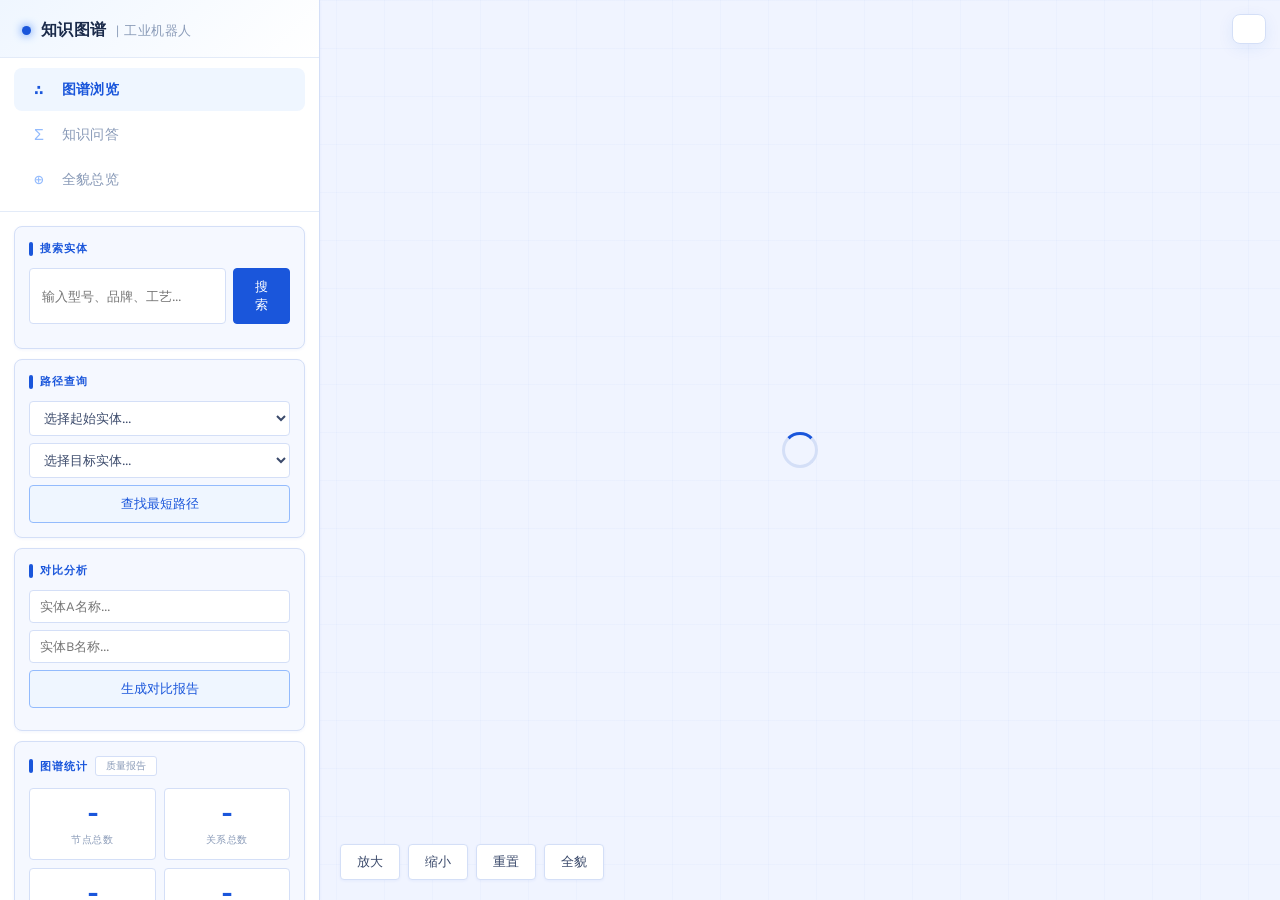
==== ui/index.html @ d3237f2a "init: Knowledge Graph Robot project Industrial robot knowledge graph with Neo4j, LLM extraction, and" ====
<!DOCTYPE html>
<html lang="zh-CN">
<head>
<meta charset="UTF-8">
<meta name="viewport" content="width=device-width, initial-scale=1.0">
<title>工业机器人知识图谱</title>
<script src="https://cdn.bootcdn.net/ajax/libs/d3/7.9.0/d3.min.js"></script>
<link rel="preconnect" href="https://fonts.googleapis.com">
<link rel="preconnect" href="https://fonts.gstatic.com" crossorigin>
<link href="https://fonts.googleapis.com/css2?family=DM+Mono:ital@0;1&family=Work+Sans:wght@300;400;500;600;700&display=swap" rel="stylesheet">
<style>
  :root {
    --bg: #f0f4ff;
    --surface: #ffffff;
    --surface-raised: #f5f8ff;
    --border: #d4dff7;
    --border-light: #e3ebf8;
    --text: #3b4a6b;
    --text-dim: #8a9bb8;
    --text-bright: #1a2a4a;
    --accent: #1a56db;
    --accent-glow: #3b82f6;
    --accent-dim: #93bbfd;
    --accent-light: #dbeafe;
    --accent-soft: #eff6ff;
    --link: #2563eb;
    --radius-sm: 4px;
    --radius: 8px;
    --radius-lg: 12px;
    --shadow-sm: 0 1px 3px rgba(26,86,219,0.06);
    --shadow: 0 4px 16px rgba(26,86,219,0.08);
    --shadow-lg: 0 8px 32px rgba(26,86,219,0.12);
    --font-ui: 'Work Sans', 'PingFang SC', 'Microsoft YaHei', 'Helvetica Neue', sans-serif;
    --font-mono: 'DM Mono', 'Cascadia Code', 'Fira Code', 'Courier New', monospace;
  }

  * { margin: 0; padding: 0; box-sizing: border-box; }
  html, body { height: 100%; }

  body {
    font-family: var(--font-ui);
    font-size: 14px;
    background: var(--bg);
    color: var(--text);
    display: flex; overflow: hidden;
    -webkit-font-smoothing: antialiased;
  }

  body::before {
    content: '';
    position: fixed; inset: 0;
    background-image:
      linear-gradient(rgba(26,86,219,0.025) 1px, transparent 1px),
      linear-gradient(90deg, rgba(26,86,219,0.025) 1px, transparent 1px);
    background-size: 48px 48px;
    pointer-events: none; z-index: 0;
  }

  #sidebar {
    width: 320px; flex-shrink: 0;
    background: var(--surface);
    border-right: 1px solid var(--border);
    display: flex; flex-direction: column;
    z-index: 20; position: relative;
    box-shadow: var(--shadow-sm);
  }

  #sidebar .brand {
    padding: 20px 22px 16px;
    font-size: 16px; font-weight: 600; color: var(--text-bright);
    letter-spacing: 0.3px;
    display: flex; align-items: center; gap: 10px;
    background: linear-gradient(135deg, var(--accent-soft), var(--surface));
    border-bottom: 1px solid var(--border-light);
  }
  #sidebar .brand .brand-dot {
    display: inline-block; width: 9px; height: 9px; border-radius: 50%;
    background: var(--accent); box-shadow: 0 0 10px var(--accent-glow);
  }
  #sidebar .brand em {
    font-style: normal; font-weight: 400; color: var(--text-dim);
    font-size: 13px; letter-spacing: 0.5px;
  }

  #sidebar nav {
    padding: 10px 14px;
    display: flex; flex-direction: column; gap: 2px;
    border-bottom: 1px solid var(--border-light);
  }
  #sidebar nav a {
    display: flex; align-items: center; gap: 12px;
    padding: 11px 14px; border-radius: var(--radius);
    font-size: 14px; font-weight: 500; color: var(--text-dim);
    text-decoration: none; cursor: pointer;
    transition: all 0.15s ease; letter-spacing: 0.2px;
  }
  #sidebar nav a:hover { color: var(--text); background: var(--accent-soft); }
  #sidebar nav a.active {
    color: var(--accent); background: var(--accent-soft);
    font-weight: 600;
  }
  #sidebar nav a .nav-icon {
    font-size: 16px; width: 22px; text-align: center;
    font-family: var(--font-mono); color: var(--accent-dim);
  }
  #sidebar nav a.active .nav-icon { color: var(--accent); }

  #graph-panels {
    flex: 1; overflow-y: auto; padding: 14px;
    display: none; flex-direction: column; gap: 10px;
  }
  #graph-panels.visible { display: flex; }

  .side-panel {
    background: var(--surface-raised); border: 1px solid var(--border);
    border-radius: var(--radius); padding: 14px;
    box-shadow: var(--shadow-sm);
  }
  .side-panel h4 {
    font-size: 11px; font-weight: 600; color: var(--accent);
    text-transform: uppercase; letter-spacing: 1px;
    font-family: var(--font-mono); margin-bottom: 12px;
    display: flex; align-items: center; gap: 7px;
  }
  .side-panel h4::before {
    content: ''; display: inline-block; width: 4px; height: 14px;
    background: var(--accent); border-radius: 2px;
  }

  .side-search { display: flex; gap: 7px; }
  .side-search input {
    flex: 1; background: var(--surface); border: 1px solid var(--border);
    border-radius: var(--radius-sm); color: var(--text);
    font-family: var(--font-ui); font-size: 13px; padding: 9px 12px;
    outline: none; transition: border-color 0.15s;
  }
  .side-search input:focus { border-color: var(--accent); box-shadow: 0 0 0 3px rgba(26,86,219,0.08); }
  .side-search button {
    background: var(--accent); border: 1px solid var(--accent);
    color: #fff; border-radius: var(--radius-sm);
    padding: 9px 16px; font-size: 13px; cursor: pointer;
    font-family: var(--font-ui); font-weight: 500;
    transition: all 0.15s;
  }
  .side-search button:hover { background: #1a4fc4; border-color: #1a4fc4; }

  .path-finder { display: flex; flex-direction: column; gap: 7px; }
  .path-finder select {
    background: var(--surface); border: 1px solid var(--border);
    border-radius: var(--radius-sm); color: var(--text);
    font-family: var(--font-ui); font-size: 13px; padding: 8px 10px;
    outline: none; cursor: pointer;
  }
  .path-finder select:focus { border-color: var(--accent); }
  .path-finder button {
    background: var(--accent-soft); border: 1px solid var(--accent-dim);
    color: var(--accent); border-radius: var(--radius-sm);
    padding: 9px; font-size: 13px; cursor: pointer;
    font-family: var(--font-ui); font-weight: 500;
    transition: all 0.15s;
  }
  .path-finder button:hover { background: var(--accent); color: #fff; border-color: var(--accent); }

  .stats-grid { display: grid; grid-template-columns: 1fr 1fr; gap: 8px; }
  .stat-cell {
    background: var(--surface); border-radius: var(--radius-sm); padding: 12px 8px;
    text-align: center; border: 1px solid var(--border);
    transition: all 0.2s;
  }
  .stat-cell:hover { border-color: var(--accent-dim); box-shadow: var(--shadow-sm); }
  .stat-cell .val { font-size: 22px; font-weight: 700; color: var(--accent); font-family: var(--font-mono); }
  .stat-cell .lbl { font-size: 10px; color: var(--text-dim); margin-top: 3px; letter-spacing: 0.5px; font-weight: 500; }

  .node-list { max-height: 220px; overflow-y: auto; }
  .node-item {
    padding: 8px 10px; border-radius: var(--radius-sm); cursor: pointer;
    font-size: 12px; display: flex; align-items: center; gap: 8px;
    transition: background 0.1s; margin-bottom: 2px;
    color: var(--text-dim); font-weight: 500;
  }
  .node-item:hover { background: var(--accent-soft); color: var(--text); }
  .node-dot { width: 9px; height: 9px; border-radius: 50%; flex-shrink: 0; }

  #nodeDetail {
    font-size: 13px; color: var(--text-dim); line-height: 1.7;
    max-height: 260px; overflow-y: auto;
  }
  #nodeDetail .detail-label {
    display: inline-block; padding: 2px 8px; border-radius: 3px;
    font-size: 10px; font-weight: 600; margin-right: 8px;
    color: #fff; letter-spacing: 0.5px;
  }
  #nodeDetail .detail-name { color: var(--text-bright); font-weight: 600; margin-bottom: 8px; font-size: 15px; }
  #nodeDetail .detail-row { margin: 3px 0; font-size: 13px; }
  #nodeDetail .detail-row span:first-child { color: var(--text-dim); font-weight: 500; }
  #nodeDetail .neighbor-section { margin-top: 8px; padding-top: 8px; border-top: 1px solid var(--border-light); }

  #main {
    flex: 1; display: flex; flex-direction: column;
    position: relative; z-index: 1; overflow: hidden;
  }

  #graph-view { flex: 1; position: relative; display: flex; }
  #graph-view.hidden { display: none; }
  #graph-container { flex: 1; position: relative; }

  .graph-tooltip {
    position: absolute; padding: 12px 16px; background: var(--surface);
    border: 1px solid var(--border); border-radius: var(--radius);
    font-size: 13px; pointer-events: none; z-index: 200; max-width: 340px;
    display: none; box-shadow: var(--shadow-lg); line-height: 1.6;
  }
  .graph-tooltip strong { color: var(--text-bright); font-size: 14px; }

  .graph-controls {
    position: absolute; bottom: 20px; left: 20px;
    display: flex; gap: 8px; z-index: 100;
  }
  .graph-controls button {
    padding: 8px 16px; border-radius: var(--radius-sm);
    border: 1px solid var(--border); background: var(--surface);
    color: var(--text); cursor: pointer; font-size: 13px; font-weight: 500;
    font-family: var(--font-ui); transition: all 0.15s;
    box-shadow: var(--shadow-sm);
  }
  .graph-controls button:hover { border-color: var(--accent); color: var(--accent); background: var(--accent-soft); }

  .graph-legend {
    position: absolute; top: 14px; right: 14px;
    background: var(--surface); border: 1px solid var(--border);
    border-radius: var(--radius); padding: 14px 16px; z-index: 100;
    display: flex; flex-wrap: wrap; gap: 8px; max-width: 380px;
    box-shadow: var(--shadow);
  }
  .legend-item {
    display: flex; align-items: center; gap: 5px; font-size: 12px;
    color: var(--text); cursor: pointer; padding: 4px 8px;
    border-radius: 20px; transition: all 0.15s; font-weight: 500;
    border: 1px solid transparent; user-select: none;
  }
  .legend-item:hover { background: var(--accent-soft); border-color: var(--border); }
  .legend-item.filtered { opacity: 0.35; }
  .legend-dot { width: 10px; height: 10px; border-radius: 50%; flex-shrink: 0; }

  .graph-loading {
    position: absolute; inset: 0; display: flex; align-items: center;
    justify-content: center; z-index: 50; pointer-events: none;
  }
  .graph-loading .spinner {
    width: 36px; height: 36px; border: 3px solid var(--border);
    border-top-color: var(--accent); border-radius: 50%;
    animation: spin 0.8s linear infinite;
  }
  @keyframes spin { to { transform: rotate(360deg); } }

  #chat-view { flex: 1; display: none; flex-direction: column; overflow: hidden; }
  #chat-view.visible { display: flex; }

  #chat-messages {
    flex: 1; overflow-y: auto;
    max-width: 760px; width: 100%; margin: 0 auto;
    padding: 40px 28px 24px;
    display: flex; flex-direction: column; gap: 24px;
  }

  .chat-empty {
    flex: 1; display: flex; flex-direction: column;
    align-items: center; justify-content: center; gap: 12px;
    opacity: 0; animation: fadeUp 0.6s 0.1s forwards;
  }
  .chat-empty .ce-icon {
    width: 56px; height: 56px; border-radius: 50%;
    border: 2px solid var(--accent-dim);
    display: flex; align-items: center; justify-content: center;
    font-family: var(--font-mono); font-size: 22px; color: var(--accent);
    margin-bottom: 6px; background: var(--accent-soft);
  }
  .chat-empty h2 { font-size: 18px; font-weight: 600; color: var(--text-bright); letter-spacing: 0.2px; }
  .chat-empty p { color: var(--text-dim); font-size: 15px; }
  .chat-empty .ce-examples { display: flex; flex-wrap: wrap; gap: 10px; margin-top: 12px; justify-content: center; }
  .chat-empty .ce-examples button {
    font-family: var(--font-ui); font-size: 14px; font-weight: 500;
    background: var(--surface); border: 1px solid var(--border-light);
    color: var(--text); padding: 9px 18px; border-radius: 24px;
    cursor: pointer; transition: all 0.2s;
  }
  .chat-empty .ce-examples button:hover { border-color: var(--accent); color: var(--accent); background: var(--accent-soft); }

  @keyframes fadeUp {
    from { opacity: 0; transform: translateY(12px); }
    to { opacity: 1; transform: translateY(0); }
  }

  .msg-row { display: flex; flex-direction: column; gap: 5px; animation: fadeUp 0.35s ease both; flex-shrink: 0; min-width: 100%; }
  .msg-row.user { align-items: flex-end; }
  .msg-row.assistant { align-items: flex-start; }

  .msg-label {
    font-size: 11px; font-weight: 600; text-transform: uppercase;
    letter-spacing: 0.8px; color: var(--text-dim); padding: 0 5px; margin-bottom: 2px;
  }

  .msg-bubble {
    max-width: 88%; padding: 14px 18px; border-radius: var(--radius);
    font-size: 15px; line-height: 1.75; word-break: break-word; white-space: normal;
  }
  .msg-row.user .msg-bubble {
    background: var(--accent-soft); border: 1px solid var(--border);
    border-radius: var(--radius) var(--radius) 4px var(--radius);
    color: var(--text-bright);
  }
  .msg-row.assistant .msg-bubble { background: transparent; padding: 14px 0; border-radius: 0; }

  .typing-cursor {
    display: inline-block; width: 2px; height: 17px;
    background: var(--accent); margin-left: 2px;
    vertical-align: text-bottom;
    animation: blink 0.7s steps(1) infinite;
  }
  @keyframes blink { 0%,100% { opacity: 1; } 50% { opacity: 0; } }

  .msg-row.assistant .msg-bubble p + p { margin-top: 10px; }
  .msg-row.assistant .msg-bubble strong { color: var(--text-bright); font-weight: 600; }
  .msg-row.assistant .msg-bubble code {
    font-size: 13px; font-family: var(--font-mono);
    background: var(--accent-soft); padding: 3px 7px;
    border-radius: var(--radius-sm); color: var(--accent);
    border: 1px solid var(--border-light);
  }
  .msg-row.assistant .msg-bubble ul { margin: 8px 0; padding-left: 22px; list-style: none; }
  .msg-row.assistant .msg-bubble li { margin: 5px 0; position: relative; font-size: 15px; }
  .msg-row.assistant .msg-bubble li::before {
    content: '\2014'; color: var(--accent-dim); position: absolute; left: -18px; font-size: 12px;
  }
  .msg-row.assistant .msg-bubble em { color: var(--accent); font-style: normal; font-weight: 600; }

  .context-card {
    margin-bottom: 16px; padding: 16px 18px;
    background: var(--accent-soft); border: 1px solid var(--border);
    border-radius: var(--radius); font-size: 13px; color: var(--text);
    max-height: 160px; overflow-y: auto; position: relative;
    animation: fadeUp 0.4s ease both;
    flex-shrink: 0; min-width: 100%; box-sizing: border-box;
  }
  .context-card::before {
    content: ''; position: absolute; left: 0; top: 14px; bottom: 14px;
    width: 3px; background: var(--accent); border-radius: 2px;
  }
  .context-card .ctx-label {
    font-size: 10px; text-transform: uppercase; letter-spacing: 1px;
    color: var(--accent); margin-bottom: 10px; font-weight: 600;
    font-family: var(--font-mono); padding-left: 10px;
  }
  .context-card pre {
    white-space: pre-wrap; font-family: var(--font-mono); font-size: 12px;
    margin: 0; line-height: 1.6; padding-left: 10px; color: var(--text);
  }

  #chat-input-area {
    flex-shrink: 0; background: var(--surface);
    border-top: 1px solid var(--border);
    padding: 18px 28px 24px;
    box-shadow: 0 -2px 12px rgba(26,86,219,0.04);
    width: 100%; box-sizing: border-box;
  }
  .chat-input-wrap {
    max-width: 760px; width: 100%; margin: 0 auto;
    display: flex; gap: 12px; align-items: flex-end;
    box-sizing: border-box;
  }
  .chat-input-wrap textarea {
    flex: 1 1 auto; min-width: 300px;
    background: var(--bg); border: 1px solid var(--border);
    border-radius: var(--radius); color: var(--text);
    font-family: var(--font-ui); font-size: 15px; line-height: 1.6;
    padding: 13px 18px; resize: none; outline: none;
    min-height: 50px; max-height: 140px;
    box-sizing: border-box;
    white-space: pre-wrap; word-break: break-word;
    transition: border-color 0.2s, box-shadow 0.2s;
    caret-color: var(--accent);
  }
  .chat-input-wrap textarea:focus {
    border-color: var(--accent);
    box-shadow: 0 0 0 4px rgba(26,86,219,0.08);
  }
  .chat-input-wrap textarea::placeholder { color: var(--text-dim); opacity: 0.6; }
  .chat-input-wrap button {
    flex-shrink: 0; height: 50px; min-width: 50px; border-radius: var(--radius);
    border: none; background: var(--accent);
    color: #fff; font-family: var(--font-mono); font-size: 20px;
    cursor: pointer; display: flex; align-items: center; justify-content: center;
    transition: all 0.2s; padding: 0 16px; font-weight: 500;
  }
  .chat-input-wrap button:hover { background: #1a4fc4; transform: translateY(-1px); box-shadow: var(--shadow); }
  .chat-input-wrap button:disabled { opacity: 0.4; cursor: default; transform: none; box-shadow: none; }
  .chat-hint {
    max-width: 760px; width: 100%;
    margin: 8px auto 0; padding: 0;
    font-size: 12px; color: var(--text-dim); opacity: 0.6;
    font-family: var(--font-ui); letter-spacing: 0.2px;
    white-space: normal; word-break: break-word;
    box-sizing: border-box; text-align: center;
  }

  /* Ingest panel */
  .ingest-area textarea {
    width: 100%; box-sizing: border-box;
    background: var(--surface); border: 1px solid var(--border);
    border-radius: var(--radius-sm); color: var(--text);
    font-family: var(--font-ui); font-size: 13px; padding: 10px 12px;
    outline: none; resize: vertical; min-height: 80px;
    white-space: pre-wrap; word-wrap: break-word;
    transition: border-color 0.15s;
  }
  .ingest-area textarea:focus { border-color: var(--accent); }
  .ingest-actions { display: flex; gap: 7px; margin-top: 8px; }
  .ingest-actions button {
    flex: 1; padding: 8px; border-radius: var(--radius-sm);
    font-size: 12px; cursor: pointer; font-family: var(--font-ui); font-weight: 500;
    transition: all 0.15s; border: 1px solid var(--accent);
  }
  .ingest-actions .btn-primary {
    background: var(--accent); color: #fff;
  }
  .ingest-actions .btn-primary:hover { background: #1a4fc4; }
  .ingest-actions .btn-secondary {
    background: transparent; color: var(--accent);
  }
  .ingest-actions .btn-secondary:hover { background: var(--accent-soft); }
  .ingest-status { font-size: 12px; margin-top: 6px; min-height: 18px; }
  .ingest-status.success { color: #10b981; }
  .ingest-status.error { color: #ef4444; }
  #ingestFile { display: none; }

  .log-list { max-height: 300px; overflow-y: auto; }
  .log-item {
    display: flex; align-items: center; justify-content: space-between; gap: 6px;
    padding: 8px 10px; border-radius: var(--radius-sm); cursor: default;
    font-size: 11px; color: var(--text-dim); margin-bottom: 3px;
    background: var(--surface); border: 1px solid var(--border-light);
    transition: all 0.15s;
  }
  .log-item:hover { border-color: var(--border); }
  .log-item .log-info { flex: 1; min-width: 0; }
  .log-item .log-info .log-fn { font-weight: 600; color: var(--text); font-size: 12px; white-space: nowrap; overflow: hidden; text-overflow: ellipsis; }
  .log-item .log-info .log-meta { margin-top: 2px; font-size: 10px; }
  .log-item .log-del {
    flex-shrink: 0; padding: 3px 8px; border-radius: 3px; border: 1px solid #ef4444;
    background: transparent; color: #ef4444; cursor: pointer; font-size: 10px;
    font-family: var(--font-ui); transition: all 0.15s;
  }
  .log-item .log-del:hover { background: #ef4444; color: #fff; }
  .refresh-logs-btn {
    float: right; font-size: 10px; cursor: pointer; padding: 2px 10px;
    border: 1px solid var(--border); background: var(--surface);
    border-radius: 3px; color: var(--text-dim); font-family: var(--font-ui);
    transition: all 0.15s;
  }
  .refresh-logs-btn:hover { border-color: var(--accent); color: var(--accent); }

  ::-webkit-scrollbar { width: 6px; height: 6px; }
  ::-webkit-scrollbar-track { background: transparent; }
  ::-webkit-scrollbar-thumb { background: #c4d3f6; border-radius: 3px; }
  ::-webkit-scrollbar-thumb:hover { background: var(--accent-dim); }
</style>
</head>
<body>

<div id="sidebar">
  <div class="brand"><span class="brand-dot"></span>知识图谱<em>| 工业机器人</em></div>
  <nav>
    <a class="active" data-view="graph" onclick="switchView('graph')">
      <span class="nav-icon">&there4;</span> 图谱浏览
    </a>
    <a data-view="chat" onclick="switchView('chat')">
      <span class="nav-icon">&Sigma;</span> 知识问答
    </a>
    <a data-view="graph" onclick="switchView('graph'); setTimeout(loadFullGraph, 100)">
      <span class="nav-icon">&oplus;</span> 全貌总览
    </a>
  </nav>

  <div id="graph-panels" class="visible">
    <div class="side-panel">
      <h4>搜索实体</h4>
      <div class="side-search">
        <input type="text" id="searchInput" placeholder="输入型号、品牌、工艺..."
          onkeydown="if(event.key==='Enter')searchEntities()" />
        <button onclick="searchEntities()">搜索</button>
      </div>
      <div class="node-list" id="searchResults" style="margin-top:10px;"></div>
    </div>

    <div class="side-panel">
      <h4>路径查询</h4>
      <div class="path-finder">
        <select id="pathSource" onchange="updatePathTarget()">
          <option value="">选择起始实体...</option>
        </select>
        <select id="pathTarget">
          <option value="">选择目标实体...</option>
        </select>
        <button onclick="findPath()">查找最短路径</button>
      </div>
    </div>

    <div class="side-panel">
      <h4>对比分析</h4>
      <div style="display:flex;flex-direction:column;gap:7px;">
        <input type="text" id="compareA" placeholder="实体A名称..." style="background:var(--surface);border:1px solid var(--border);border-radius:var(--radius-sm);color:var(--text);padding:8px 10px;font-size:13px;font-family:var(--font-ui);outline:none;">
        <input type="text" id="compareB" placeholder="实体B名称..." style="background:var(--surface);border:1px solid var(--border);border-radius:var(--radius-sm);color:var(--text);padding:8px 10px;font-size:13px;font-family:var(--font-ui);outline:none;">
        <button onclick="compareEntities()" style="background:var(--accent-soft);border:1px solid var(--accent-dim);color:var(--accent);border-radius:var(--radius-sm);padding:9px;font-size:13px;cursor:pointer;font-family:var(--font-ui);font-weight:500;">生成对比报告</button>
      </div>
      <div id="compareResult" style="margin-top:8px;font-size:12px;color:var(--text-dim);max-height:200px;overflow-y:auto;line-height:1.7;"></div>
    </div>

    <div class="side-panel">
      <h4>图谱统计 <button class="refresh-logs-btn" onclick="loadQuality()" style="float:right;">质量报告</button></h4>
      <div class="stats-grid">
        <div class="stat-cell"><div class="val" id="statNodes">-</div><div class="lbl">节点总数</div></div>
        <div class="stat-cell"><div class="val" id="statRels">-</div><div class="lbl">关系总数</div></div>
        <div class="stat-cell"><div class="val" id="statLabels">-</div><div class="lbl">实体类型</div></div>
        <div class="stat-cell"><div class="val" id="statRelTypes">-</div><div class="lbl">关系类型</div></div>
      </div>
    </div>

    <div class="side-panel">
      <h4>节点详情</h4>
      <div id="nodeDetail">点击图谱节点查看详情</div>
    </div>

    <div class="side-panel">
      <h4>数据录入</h4>
      <div class="ingest-area">
        <textarea id="ingestText" placeholder="输入工业机器人相关文本，AI会自动抽取实体和关系...&#10;例：FANUC M-10iA是6轴弧焊机器人，负载10kg，臂展1420mm，重复定位精度0.03mm"></textarea>
        <div class="ingest-actions">
          <button class="btn-primary" onclick="ingestText()">提交录入</button>
          <button class="btn-secondary" onclick="document.getElementById('ingestFile').click()">上传文件</button>
        </div>
        <label style="display:flex;align-items:center;gap:6px;margin-top:8px;font-size:12px;color:var(--text-dim);cursor:pointer">
          <input type="checkbox" id="ingestUseLLM" style="accent-color:var(--accent)" /> 使用 AI 提取（勾选更慢但更准，CAD 文件可取消勾选走快速规则提取）
        </label>
        <input type="file" id="ingestFile" accept=".csv,.pdf,.txt,.md,.dwg,.dxf,.step,.stp,.igs,.iges" onchange="ingestFile(this)" />
        <div class="ingest-status" id="ingestStatus"></div>
      </div>
    </div>

    <div class="side-panel">
      <h4>上传记录 <button class="refresh-logs-btn" onclick="loadIngestLogs()">刷新</button></h4>
      <div class="log-list" id="logList">点击刷新加载记录</div>
    </div>
  </div>
</div>

<div id="main">
  <div id="graph-view">
    <div id="graph-container">
      <div class="graph-loading" id="graphLoading"><div class="spinner"></div></div>
    </div>
    <div class="graph-tooltip" id="tooltip"></div>
    <div class="graph-controls">
      <button onclick="zoomIn()">放大</button>
      <button onclick="zoomOut()">缩小</button>
      <button onclick="resetZoom()">重置</button>
      <button onclick="loadFullGraph()">全貌</button>
    </div>
    <div class="graph-legend" id="legend"></div>
  </div>

  <div id="chat-view">
    <div id="chat-messages"></div>
    <div id="chat-input-area">
      <div class="chat-input-wrap">
        <textarea id="chatInput" rows="1" placeholder="输入问题，如：FANUC M-20iA 的负载和精度是多少？"
          onkeydown="if(event.key==='Enter'&&!event.shiftKey){event.preventDefault();chatSend()}"></textarea>
        <button id="chatSendBtn" onclick="chatSend()">↑</button>
      </div>
      <div class="chat-hint">Enter 发送 &middot; Shift + Enter 换行 &middot; 基于知识图谱检索增强回答</div>
    </div>
  </div>
</div>

<script>
const API_BASE = window.location.origin + '/api/v1';
const LABEL_COLORS = {
  Robot: '#3b82f6', Manufacturer: '#f59e0b', Component: '#10b981',
  Reducer: '#84cc16', ServoMotor: '#eab308', Controller: '#8b5cf6',
  Sensor: '#ec4899', ApplicationScenario: '#f97316', Process: '#06b6d4',
  EndEffector: '#6366f1', Standard: '#14b8a6', Material: '#22c55e',
  Software: '#a855f7', IngestLog: '#94a3b8'
};
const LABEL_ZH = {
  Robot: '机器人', Manufacturer: '制造商', Component: '零部件',
  Reducer: '减速器', ServoMotor: '伺服电机', Controller: '控制器',
  Sensor: '传感器', ApplicationScenario: '应用场景', Process: '工艺',
  EndEffector: '末端执行器', Standard: '标准规范', Material: '加工材料',
  Software: '软件系统', IngestLog: '摄入日志'
};

function switchView(view) {
  document.querySelectorAll('#sidebar nav a').forEach(a => a.classList.remove('active'));
  document.querySelector('[data-view="' + view + '"]').classList.add('active');
  var graphView = document.getElementById('graph-view');
  var chatView = document.getElementById('chat-view');
  var graphPanels = document.getElementById('graph-panels');

  if (view === 'chat') {
    graphView.classList.add('hidden');
    chatView.classList.add('visible');
    graphPanels.classList.remove('visible');
    if (!_chatInit) { showChatEmpty(); _chatInit = true; }
  } else {
    graphView.classList.remove('hidden');
    chatView.classList.remove('visible');
    graphPanels.classList.add('visible');
    if (!_graphInit) { initGraph(); _graphInit = true; loadStats(); }
    setTimeout(function() {
      if (simulation) { simulation.alpha(0.1).restart(); }
      d3.select('#graph-container svg').attr('width', graphView.clientWidth).attr('height', graphView.clientHeight);
    }, 80);
  }
}
var _graphInit = false, _chatInit = false;

var simulation, svg, g, linkGroup, nodeGroup, zoomBehavior;
var currentNodes = [], currentLinks = [], filteredTypes = new Set();
var allEntitiesCache = [];

function initGraph() {
  var container = document.getElementById('graph-container');
  var w = container.clientWidth;
  var h = container.clientHeight;

  svg = d3.select('#graph-container').append('svg').attr('width', w).attr('height', h);
  g = svg.append('g');
  linkGroup = g.append('g').attr('class', 'links');
  nodeGroup = g.append('g').attr('class', 'nodes');

  simulation = d3.forceSimulation()
    .force('link', d3.forceLink().id(function(d) { return d.id; }).distance(140))
    .force('charge', d3.forceManyBody().strength(-500))
    .force('center', d3.forceCenter(w / 2, h / 2))
    .force('collision', d3.forceCollide().radius(48));

  zoomBehavior = d3.zoom().scaleExtent([0.08, 5]).on('zoom', function(event) {
    g.attr('transform', event.transform);
  });
  svg.call(zoomBehavior);

  simulation.on('tick', function() {
    linkGroup.selectAll('line')
      .attr('x1', function(d) { return d.source.x; }).attr('y1', function(d) { return d.source.y; })
      .attr('x2', function(d) { return d.target.x; }).attr('y2', function(d) { return d.target.y; });
    nodeGroup.selectAll('g.node').attr('transform', function(d) { return 'translate(' + d.x + ',' + d.y + ')'; });
  });

  window.addEventListener('resize', function() {
    var cw = document.getElementById('graph-container').clientWidth;
    var ch = document.getElementById('graph-container').clientHeight;
    svg.attr('width', cw).attr('height', ch);
    simulation.force('center', d3.forceCenter(cw / 2, ch / 2));
  });

  buildLegend();
  document.getElementById('graphLoading').style.display = 'none';
}

function updateGraph(data) {
  document.getElementById('graphLoading').style.display = 'none';

  var rawNodes = (data.nodes || []).filter(function(n) {
    var lbl = n.labels && n.labels[0] ? n.labels[0] : 'Unknown';
    return filteredTypes.size === 0 || !filteredTypes.has(lbl);
  });

  currentNodes = rawNodes.map(function(n) {
    return Object.assign({}, n, { id: n.id || ((n.labels && n.labels[0] || 'Unknown') + '::' + ((n.properties && n.properties.name) || '')) });
  });

  var nodeIds = new Set(currentNodes.map(function(n) { return n.id; }));
  currentLinks = (data.edges || []).filter(function(e) {
    return nodeIds.has(e.source) && nodeIds.has(e.target);
  }).map(function(e) {
    return Object.assign({}, e, { source: e.source, target: e.target });
  });

  linkGroup.selectAll('line').data(currentLinks, function(d) { return d.source + '-' + (d.type || '') + '-' + d.target; })
    .join('line')
    .attr('stroke', '#c4d3f6').attr('stroke-width', 1.8).attr('stroke-opacity', 0.7);

  var nodes = nodeGroup.selectAll('g.node').data(currentNodes, function(d) { return d.id; });
  nodes.exit().remove();
  var nodesEnter = nodes.enter().append('g').attr('class', 'node').style('cursor', 'pointer')
    .call(d3.drag()
      .on('start', function(event, d) { if (!event.active) simulation.alphaTarget(0.3).restart(); d.fx = d.x; d.fy = d.y; })
      .on('drag', function(event, d) { d.fx = event.x; d.fy = event.y; })
      .on('end', function(event, d) { if (!event.active) simulation.alphaTarget(0); d.fx = null; d.fy = null; })
    );

  nodesEnter.append('circle')
    .attr('r', 22)
    .attr('fill', function(d) { return LABEL_COLORS[d.labels && d.labels[0]] || '#94a3b8'; })
    .attr('stroke', '#ffffff').attr('stroke-width', 2.5)
    .attr('filter', 'drop-shadow(0 2px 4px rgba(0,0,0,0.15))')
    .on('mouseover', function(event, d) { showTooltip(event, d); })
    .on('mouseout', hideTooltip)
    .on('click', function(event, d) { showNodeDetail(d); });

  nodesEnter.append('text')
    .attr('dy', 36).attr('text-anchor', 'middle')
    .attr('fill', function(d) { return LABEL_COLORS[d.labels && d.labels[0]] || '#64748b'; })
    .attr('font-size', 13).attr('font-weight', 500)
    .text(function(d) {
      var name = (d.properties && d.properties.name) || d.id || '';
      return name.length > 16 ? name.substring(0, 15) + '...' : name;
    });

  nodes.select('circle').attr('fill', function(d) { return LABEL_COLORS[d.labels && d.labels[0]] || '#94a3b8'; });
  nodes.select('text').text(function(d) {
    var name = (d.properties && d.properties.name) || d.id || '';
    return name.length > 16 ? name.substring(0, 15) + '...' : name;
  });

  simulation.nodes(currentNodes);
  simulation.force('link').links(currentLinks);
  simulation.alpha(1).restart();
}

function showTooltip(event, d) {
  var tt = document.getElementById('tooltip');
  var container = document.getElementById('graph-view');
  var rect = container.getBoundingClientRect();
  var props = d.properties || {};
  var label = d.labels && d.labels[0] ? d.labels[0] : 'Unknown';
  var labelZh = LABEL_ZH[label] || label;
  var html = '<strong style="color:' + (LABEL_COLORS[label] || '#999') + '">' + labelZh + ' / ' + label + '</strong><br>';
  html += '<strong style="font-size:15px">' + (props.name || d.id) + '</strong><br>';
  Object.entries(props).slice(0, 6).forEach(function(entry) {
    if (entry[0] !== 'name' && entry[1] !== null && entry[1] !== undefined && entry[1] !== '') {
      html += '<span style="color:#8a9bb8">' + entry[0] + ':</span> ' + entry[1] + '<br>';
    }
  });
  tt.innerHTML = html;
  tt.style.display = 'block';
  var left = event.pageX - rect.left + 14;
  var top = event.pageY - rect.top + 14;
  if (left + 340 > rect.width) left = rect.width - 340;
  if (top + 200 > rect.height) top = rect.height - 200;
  tt.style.left = Math.max(0, left) + 'px';
  tt.style.top = Math.max(0, top) + 'px';
}

function hideTooltip() { document.getElementById('tooltip').style.display = 'none'; }

function showNodeDetail(d) {
  var detail = document.getElementById('nodeDetail');
  var props = d.properties || {};
  var label = d.labels && d.labels[0] ? d.labels[0] : 'Unknown';
  var labelZh = LABEL_ZH[label] || label;
  var color = LABEL_COLORS[label] || '#94a3b8';
  var nodeNameVal = props.name || d.id || '';
  var html = '<div class="detail-name"><span class="detail-label" style="background:' + color + '">' + labelZh + '</span> ' + escapeHtml(nodeNameVal) + '</div>';
  html += '<button onclick="deleteNode(\'' + label + '\',\'' + nodeNameVal.replace(/'/g, "\\'") + '\');event.stopPropagation()" style="margin-bottom:8px;padding:3px 10px;border-radius:3px;border:1px solid #ef4444;background:transparent;color:#ef4444;cursor:pointer;font-size:11px;font-family:var(--font-ui)">删除此节点</button>';
  var propNames = Object.keys(props);
  if (propNames.length > 0) {
    propNames.forEach(function(k) {
      if (props[k] !== null && props[k] !== undefined && props[k] !== '') {
        html += '<div class="detail-row"><span>' + k + ':</span> ' + props[k] + '</div>';
      }
    });
  } else {
    html += '<div class="detail-row" style="color:var(--text-dim)">无更多属性</div>';
  }
  var nodeName = props.name || '';

  fetch(API_BASE + '/query/neighbors/' + label + '/' + encodeURIComponent(nodeName) + '?limit=20')
    .then(function(r) { return r.json(); }).then(function(data) {
      if (data && data.length > 0) {
        html += '<div class="neighbor-section"><strong style="color:var(--accent);font-size:12px">关联节点:</strong>';
        data.forEach(function(n) {
          var nbName = (n.node && n.node.name) || 'Unknown';
          html += '<div class="detail-row" style="margin-left:8px">&rarr; <span style="color:var(--accent-dim)">' + (n.relation_type || '') + '</span>: ' + nbName + '</div>';
        });
        html += '</div>';
      }
      detail.innerHTML = html;
    }).catch(function() { detail.innerHTML = html; });
}

async function searchEntities() {
  var keyword = document.getElementById('searchInput').value.trim();
  if (!keyword) return;
  document.getElementById('graphLoading').style.display = 'flex';
  try {
    var resp = await fetch(API_BASE + '/subgraph/search/' + encodeURIComponent(keyword) + '?depth=2&limit=200');
    var data = await resp.json();
    updateGraph(data);
    var resultsDiv = document.getElementById('searchResults');
    resultsDiv.innerHTML = '';
    var nodes = data.nodes || [];
    if (nodes.length === 0) {
      resultsDiv.innerHTML = '<div style="font-size:13px;color:var(--text-dim);padding:8px">未找到匹配实体</div>';
    } else {
      nodes.slice(0, 25).forEach(function(n) {
        var label = n.labels && n.labels[0] ? n.labels[0] : 'Unknown';
        var labelZh = LABEL_ZH[label] || label;
        var color = LABEL_COLORS[label] || '#94a3b8';
        var item = document.createElement('div');
        item.className = 'node-item';
        item.innerHTML = '<span class="node-dot" style="background:' + color + '"></span>' + (n.properties && n.properties.name || n.id) + ' <span style="font-size:10px;color:var(--text-dim)">' + labelZh + '</span>';
        item.onclick = function() { showNodeDetail(n); };
        resultsDiv.appendChild(item);
      });
    }
  } catch (e) { console.error('Search failed:', e); }
  document.getElementById('graphLoading').style.display = 'none';
}

async function loadFullGraph() {
  document.getElementById('graphLoading').style.display = 'flex';
  filteredTypes = new Set();
  buildLegend();
  try {
    // Try multiple search terms to find matching data
    var keywords = ['Component', 'Robot', 'Manufacturer', 'FANUC', 'ABB', 'CHX'];
    var data = null;
    for (var i = 0; i < keywords.length; i++) {
      var resp = await fetch(API_BASE + '/subgraph/search/' + encodeURIComponent(keywords[i]) + '?depth=3&limit=300');
      data = await resp.json();
      if (data.nodes && data.nodes.length > 0) break;
    }
    if (!data || !data.nodes || data.nodes.length === 0) {
      document.getElementById('graphLoading').style.display = 'none';
      return;
    }
    updateGraph(data);
  } catch (e) { console.error('Full graph load failed:', e); }
  document.getElementById('graphLoading').style.display = 'none';
}

async function loadStats() {
  try {
    var resp = await fetch(API_BASE + '/query/stats');
    var data = await resp.json();
    document.getElementById('statNodes').textContent = data.total_nodes || 0;
    document.getElementById('statRels').textContent = data.total_relations || 0;
    document.getElementById('statLabels').textContent = (data.node_labels || []).length;
    document.getElementById('statRelTypes').textContent = (data.relation_types || []).length;

    if (data.top_degree_nodes && data.top_degree_nodes.length > 0) {
      var src = document.getElementById('pathSource');
      var tgt = document.getElementById('pathTarget');
      var selList = [src, tgt];
      selList.forEach(function(sel) {
        // Only populate once (preserve first default option)
        while (sel.options.length > 1) sel.remove(1);
        data.top_degree_nodes.forEach(function(n) {
          var opt = document.createElement('option');
          opt.value = n.name || '';
          opt.textContent = (n.name || '') + ' (' + (n.label || '?') + ')';
          opt.setAttribute('data-label', n.label || '');
          sel.appendChild(opt);
        });
      });
    }
  } catch (e) { console.error('Stats failed:', e); }
}

function updatePathTarget() {}

async function findPath() {
  var srcSel = document.getElementById('pathSource');
  var tgtSel = document.getElementById('pathTarget');
  var srcName = srcSel.value;
  var tgtName = tgtSel.value;
  if (!srcName || !tgtName) { alert('请选择起始和目标实体'); return; }
  if (srcName === tgtName) { alert('起始和目标不能相同'); return; }

  var srcLabel = srcSel.selectedOptions[0] ? srcSel.selectedOptions[0].getAttribute('data-label') || '' : '';
  var tgtLabel = tgtSel.selectedOptions[0] ? tgtSel.selectedOptions[0].getAttribute('data-label') || '' : '';

  document.getElementById('graphLoading').style.display = 'flex';
  try {
    var url = API_BASE + '/query/shortest-path?source_label=' + encodeURIComponent(srcLabel) + '&source_name=' + encodeURIComponent(srcName) + '&target_label=' + encodeURIComponent(tgtLabel) + '&target_name=' + encodeURIComponent(tgtName) + '&max_depth=5';
    var resp = await fetch(url);
    var data = await resp.json();
    if (!data || data.length === 0) {
      alert('未找到路径');
      document.getElementById('graphLoading').style.display = 'none';
      return;
    }
    var path = data[0];
    var nodes = (path.nodes || []).map(function(n, i) {
      var label = n.labels && n.labels[0] || 'Node';
      var name = n.properties && n.properties.name || 'node_' + i;
      return {
        id: label + '::' + name,
        labels: n.labels || ['Unknown'],
        properties: n.properties || {},
        x: undefined, y: undefined
      };
    });
    // Build name→label lookup so edges can use node IDs correctly
    var nameToLabel = {};
    nodes.forEach(function(n) {
      var nm = (n.properties && n.properties.name) || '';
      nameToLabel[nm] = n.labels && n.labels[0] || 'Unknown';
    });
    var edges = (path.edges || []).map(function(e) {
      var sName = e.start || '';
      var tName = e.end || '';
      var sLabel = nameToLabel[sName] || 'Unknown';
      var tLabel = nameToLabel[tName] || 'Unknown';
      return {
        source: sLabel + '::' + sName,
        target: tLabel + '::' + tName,
        type: e.type || 'RELATED',
        properties: e.properties || {}
      };
    });
    updateGraph({ nodes: nodes, edges: edges });
  } catch (e) { console.error('Path find failed:', e); }
  document.getElementById('graphLoading').style.display = 'none';
}

function buildLegend() {
  var legend = document.getElementById('legend');
  legend.innerHTML = '';
  Object.entries(LABEL_COLORS).forEach(function(entry) {
    var label = entry[0], color = entry[1];
    var isFiltered = filteredTypes.has(label);
    var div = document.createElement('div');
    div.className = 'legend-item' + (isFiltered ? ' filtered' : '');
    div.innerHTML = '<span class="legend-dot" style="background:' + color + '"></span>' + (LABEL_ZH[label] || label);
    div.onclick = function() {
      if (filteredTypes.has(label)) {
        filteredTypes.delete(label);
      } else {
        filteredTypes.add(label);
      }
      buildLegend();
      if (currentNodes.length > 0 && currentLinks.length > 0) {
        updateGraph({ nodes: currentNodes, edges: currentLinks });
      }
    };
    legend.appendChild(div);
  });
}

function zoomIn() { svg.transition().duration(300).call(zoomBehavior.scaleBy, 1.4); }
function zoomOut() { svg.transition().duration(300).call(zoomBehavior.scaleBy, 0.7); }
function resetZoom() { svg.transition().duration(400).call(zoomBehavior.transform, d3.zoomIdentity); }

// ======================== CHAT ========================
var CHAT_API = '/api/v1/ask/stream';
var isStreaming = false;

function scrollChatBottom() {
  var el = document.getElementById('chat-messages');
  if (el) el.scrollTop = el.scrollHeight;
}

function showChatEmpty() {
  var el = document.getElementById('chat-messages');
  el.innerHTML = '<div class="chat-empty">' +
    '<div class="ce-icon">&Sigma;</div>' +
    '<h2>基于知识图谱的工业机器人智能问答</h2>' +
    '<p>检索结构化知识，辅助技术决策</p>' +
    '<div class="ce-examples">' +
      '<button onclick="chatExample(this)">FANUC M-20iA 的负载和精度？</button>' +
      '<button onclick="chatExample(this)">ABB有哪些型号的焊接机器人？</button>' +
      '<button onclick="chatExample(this)">KUKA机器人用什么控制系统？</button>' +
      '<button onclick="chatExample(this)">比较FANUC和ABB的六轴机器人</button>' +
      '<button onclick="chatExample(this)">RV减速器和谐波减速器有什么区别？</button>' +
    '</div></div>';
}

function chatExample(btn) {
  document.getElementById('chatInput').value = btn.textContent.trim();
  chatSend();
}

function chatAddMsg(role, content) {
  var el = document.getElementById('chat-messages');
  var es = el.querySelector('.chat-empty'); if (es) es.remove();
  var row = document.createElement('div');
  row.className = 'msg-row ' + role;
  var label = document.createElement('div');
  label.className = 'msg-label';
  label.textContent = role === 'user' ? '提问' : '知识助手';
  var bubble = document.createElement('div');
  bubble.className = 'msg-bubble';
  bubble.innerHTML = content;
  row.appendChild(label);
  row.appendChild(bubble);
  el.appendChild(row);
  return row;
}

function chatAddContextCard(contextText) {
  var el = document.getElementById('chat-messages');
  var es = el.querySelector('.chat-empty'); if (es) es.remove();
  var card = document.createElement('div');
  card.className = 'context-card';
  card.innerHTML = '<div class="ctx-label">检索到的相关知识</div><pre>' + escapeHtml(contextText) + '</pre>';
  el.appendChild(card);
  return card;
}

function escapeHtml(s) {
  return String(s).replace(/&/g,'&amp;').replace(/</g,'&lt;').replace(/>/g,'&gt;');
}

function simpleMd(text) {
  return text
    .replace(/\*\*(.+?)\*\*/g, '<strong>$1</strong>')
    .replace(/\*(.+?)\*/g, '<em>$1</em>')
    .replace(/`([^`]+)`/g, '<code>$1</code>')
    .replace(/^- (.+)$/gm, '<li>$1</li>')
    .replace(/(<li>[\s\S]*?<\/li>)/g, '<ul>$1</ul>')
    .replace(/<\/ul>\n<ul>/g, '')
    .replace(/\n\n/g, '</p><p>')
    .replace(/\n/g, '<br>');
}

async function chatSend() {
  if (isStreaming) return;
  var input = document.getElementById('chatInput');
  var btn = document.getElementById('chatSendBtn');
  var question = input.value.trim();
  if (!question) return;

  input.value = '';
  input.style.height = 'auto';
  isStreaming = true;
  btn.disabled = true;

  chatAddMsg('user', escapeHtml(question));
  scrollChatBottom();

  var row = document.createElement('div');
  row.className = 'msg-row assistant';
  var label = document.createElement('div');
  label.className = 'msg-label'; label.textContent = '知识助手';
  var bubble = document.createElement('div');
  bubble.className = 'msg-bubble';
  row.appendChild(label);
  row.appendChild(bubble);
  document.getElementById('chat-messages').appendChild(row);
  scrollChatBottom();

  var cursor = document.createElement('span');
  cursor.className = 'typing-cursor';
  bubble.appendChild(cursor);

  var fullText = '';
  var contextCard = null;

  try {
    var resp = await fetch(CHAT_API, {
      method: 'POST',
      headers: {'Content-Type': 'application/json'},
      body: JSON.stringify({question: question, top_k: 8})
    });
    if (!resp.ok) throw new Error('HTTP ' + resp.status);

    var reader = resp.body.getReader();
    var decoder = new TextDecoder();
    var buf = '';

    while (true) {
      var result = await reader.read();
      if (result.done) break;
      buf += decoder.decode(result.value, {stream: true});
      var lines = buf.split('\n');
      buf = lines.pop() || '';

      for (var i = 0; i < lines.length; i++) {
        var line = lines[i];
        if (!line.startsWith('data: ')) continue;
        var json = line.slice(6);
        try {
          var data = JSON.parse(json);
          if (data.type === 'meta' && data.context && !contextCard) {
            contextCard = chatAddContextCard(data.context);
            scrollChatBottom();
          } else if (data.type === 'token') {
            fullText += data.content;
            bubble.innerHTML = '<p>' + simpleMd(escapeHtml(fullText)) + '</p>';
            bubble.appendChild(cursor);
            scrollChatBottom();
          } else if (data.type === 'done') {
            if (cursor.parentNode) cursor.remove();
          } else if (data.type === 'error') {
            bubble.innerHTML = '<p style="color:#ef4444">服务异常：' + escapeHtml(data.message) + '</p>';
          }
        } catch(e) {}
      }
    }
  } catch (e) {
    bubble.innerHTML = '<p style="color:#ef4444">请求失败：' + escapeHtml(e.message) + '</p>';
  }

  if (cursor.parentNode) cursor.remove();
  if (fullText) {
    bubble.innerHTML = '<p>' + simpleMd(escapeHtml(fullText)) + '</p>';
  } else if (bubble.innerHTML.indexOf('请求失败') === -1 && bubble.innerHTML.indexOf('服务异常') === -1) {
    bubble.innerHTML = '<p style="color:var(--text-dim)">未能生成回答，请检查后端服务</p>';
  }

  isStreaming = false;
  btn.disabled = false;
  scrollChatBottom();
}

document.getElementById('chatInput').addEventListener('input', function() {
  this.style.height = 'auto';
  this.style.height = Math.min(this.scrollHeight, 140) + 'px';
});

// ======================== DATA INGEST ========================
async function ingestText() {
  var textarea = document.getElementById('ingestText');
  var statusEl = document.getElementById('ingestStatus');
  var text = textarea.value.trim();
  if (!text) { statusEl.className = 'ingest-status error'; statusEl.textContent = '请输入文本'; return; }
  if (text.length < 10) { statusEl.className = 'ingest-status error'; statusEl.textContent = '文本太短，至少10个字符'; return; }

  statusEl.className = 'ingest-status'; statusEl.textContent = '正在分析提取...';
  try {
    var resp = await fetch(API_BASE + '/ingest/text', {
      method: 'POST',
      headers: {'Content-Type': 'application/json'},
      body: JSON.stringify({text: text, use_llm: true, use_rule_fallback: true})
    });
    var data = await resp.json();
    if (data.status === 'success') {
      statusEl.className = 'ingest-status success';
      statusEl.textContent = '录入成功！实体 ' + data.entities_count + ' 个，关系 ' + data.relations_count + ' 条';
      textarea.value = '';
      loadStats();
      setTimeout(loadFullGraph, 500);
    } else {
      statusEl.className = 'ingest-status error'; statusEl.textContent = '录入失败：' + (data.message || '未知错误');
    }
  } catch (e) {
    statusEl.className = 'ingest-status error'; statusEl.textContent = '请求失败：' + e.message;
  }
}

async function ingestFile(input) {
  var statusEl = document.getElementById('ingestStatus');
  var file = input.files[0];
  if (!file) return;

  // Check duplicate filename
  if (_knownFiles.length > 0 && _knownFiles.indexOf(file.name) !== -1) {
    var ok = confirm('⚠️ 文件 "' + file.name + '" 已经上传过，图谱中已存在相关数据。\n\n是否仍要继续上传？\n（继续上传会合并数据，不会产生重复实体）');
    if (!ok) {
      statusEl.className = 'ingest-status'; statusEl.textContent = '已取消上传（文件已存在）';
      input.value = '';
      return;
    }
  }

  var useLLM = document.getElementById('ingestUseLLM').checked;
  var statusPrefix = useLLM ? '正在处理' : '正在快速处理';
  statusEl.className = 'ingest-status'; statusEl.textContent = statusPrefix + ' ' + file.name + ' (0s)...';

  var startTime = Date.now();
  var timerId = setInterval(function() {
    var elapsed = Math.round((Date.now() - startTime) / 1000);
    statusEl.textContent = statusPrefix + ' ' + file.name + ' (' + elapsed + 's)...';
  }, 1000);

  var formData = new FormData();
  formData.append('file', file);

  var controller = new AbortController();
  var timeoutId = setTimeout(function() { controller.abort(); }, 300000);

  try {
    var resp = await fetch(API_BASE + '/ingest/file?use_llm=' + useLLM, {
      method: 'POST',
      body: formData,
      signal: controller.signal
    });
    clearTimeout(timeoutId);
    clearInterval(timerId);

    var elapsed = Math.round((Date.now() - startTime) / 1000);
    var data = await resp.json();
    if (data.status === 'success') {
      statusEl.className = 'ingest-status success';
      statusEl.textContent = '处理完成 (' + elapsed + 's)！实体 ' + data.entities_count + ' 个，关系 ' + data.relations_count + ' 条';
      input.value = '';
      loadStats();
      setTimeout(loadFullGraph, 500);
    } else {
      statusEl.className = 'ingest-status error'; statusEl.textContent = '处理失败：' + (data.message || '未知错误');
    }
  } catch (e) {
    clearTimeout(timeoutId);
    clearInterval(timerId);
    if (e.name === 'AbortError') {
      statusEl.className = 'ingest-status error'; statusEl.textContent = '处理超时（>5分钟），请取消勾选 AI 提取后重试';
    } else {
      statusEl.className = 'ingest-status error'; statusEl.textContent = '上传失败：' + (e.message || '网络错误');
    }
  }
}

// ======================== INGEST LOGS ========================
var _knownFiles = [];

async function loadIngestLogs() {
  var el = document.getElementById('logList');
  el.innerHTML = '<div style="font-size:12px;color:var(--text-dim);padding:8px">加载中...</div>';
  var items = [];
  var errors = 0;

  // 1) Query graph files directly (works without IngestLog nodes)
  try {
    var r1 = await fetch(API_BASE + '/ingest/files');
    if (r1.ok) {
      var files = await r1.json();
      for (var i = 0; i < files.length; i++) {
        var f = files[i];
        items.push({
          filename: f.filename,
          entities_count: f.cnt,
          relations_count: 0,
          timestamp: '',
          success: true,
          source: 'file'
        });
      }
    } else { errors++; }
  } catch (e) { errors++; }

  // 2) Also query IngestLog entries
  try {
    var r2 = await fetch(API_BASE + '/ingest/logs?limit=30');
    if (r2.ok) {
      var logs = await r2.json();
      for (var j = 0; j < logs.length; j++) {
        var log = logs[j];
        // Check if filename already covered by graph files
        var dup = false;
        for (var k = 0; k < items.length; k++) {
          if (items[k].filename === log.filename) { dup = true; items[k].timestamp = items[k].timestamp || log.timestamp; break; }
        }
        if (!dup && log.filename) {
          items.push({
            filename: log.filename,
            entities_count: log.entities_count || 0,
            relations_count: log.relations_count || 0,
            timestamp: log.timestamp || '',
            success: log.success,
            source: log.source || ''
          });
        }
      }
    } else { errors++; }
  } catch (e) { errors++; }

  if (errors >= 2) {
    el.innerHTML = '<div style="font-size:12px;color:#ef4444;padding:8px">加载失败，请检查后端服务</div>';
    return;
  }
  if (items.length === 0) {
    el.innerHTML = '<div style="font-size:12px;color:var(--text-dim);padding:8px">暂无上传文件，上传 DWG/DXF 等文件后这里会显示记录</div>';
    return;
  }

  el.innerHTML = '';
  items.forEach(function(log) {
    var row = document.createElement('div');
    row.className = 'log-item';
    var fn = log.filename || '未知文件';
    var ts = log.timestamp ? log.timestamp.replace('T', ' ').substring(0, 19) : '';
    var info = '<div class="log-info">' +
      '<div class="log-fn">' + escapeHtml(fn) + '</div>' +
      '<div class="log-meta">' + (ts || '历史文件') + ' &middot; 实体 ' + (log.entities_count || 0) + ' 关系 ' + (log.relations_count || 0) + '</div>' +
      '</div>';
    row.innerHTML = info;
    var delBtn = document.createElement('button');
    delBtn.className = 'log-del';
    delBtn.textContent = '删除';
    delBtn.onclick = function() {
      if (confirm('确认删除文件 "' + fn + '" 关联的所有图谱数据？此操作不可撤销。')) {
        deleteByFile(fn);
      }
    };
    row.appendChild(delBtn);
    el.appendChild(row);
  });
  _knownFiles = items.map(function(x) { return x.filename; });
}

async function deleteByFile(filename) {
  try {
    var resp = await fetch(API_BASE + '/ingest/file/' + encodeURIComponent(filename), { method: 'DELETE' });
    var data = await resp.json();
    alert('已删除 ' + (data.nodes_removed || 0) + ' 个节点');
    loadIngestLogs();
    loadStats();
    loadFullGraph();
  } catch (e) {
    alert('删除失败：' + e.message);
  }
}

async function deleteNode(label, name) {
  if (!confirm('确认删除节点 "' + name + '" (' + label + ') 及其所有关系？')) return;
  try {
    var resp = await fetch(API_BASE + '/query/node/' + encodeURIComponent(label) + '/' + encodeURIComponent(name), { method: 'DELETE' });
    var data = await resp.json();
    document.getElementById('nodeDetail').innerHTML = '<div style="color:var(--text-dim)">节点已删除 (' + (data.nodes_removed || 0) + ' 个)</div>';
    loadStats();
    if (currentNodes.length > 0 && currentLinks.length > 0) {
      updateGraph({ nodes: currentNodes, edges: currentLinks });
    }
  } catch (e) {
    alert('删除失败：' + e.message);
  }
}

// ======================== QUALITY & COMPARE ========================
async function loadQuality() {
  try {
    var resp = await fetch(API_BASE + '/quality');
    var data = await resp.json();
    var html = '<div style="padding:8px"><strong>质量评分: ' + (data.quality_score || 0) + '/100</strong><br>';
    html += '孤立节点: ' + (data.orphan_nodes ? data.orphan_nodes.length : 0) + '<br>';
    html += '缺失属性: ' + (data.missing_key_props ? data.missing_key_props.length : 0) + '<br>';
    html += '潜在重复: ' + (data.potential_duplicates ? data.potential_duplicates.length : 0) + '<br>';
    html += '低置信度: ' + (data.low_confidence_facts ? data.low_confidence_facts.length : 0) + '</div>';
    document.getElementById('nodeDetail').innerHTML = html;
  } catch (e) { alert('质量报告加载失败：' + e.message); }
}

async function compareEntities() {
  var a = document.getElementById('compareA').value.trim();
  var b = document.getElementById('compareB').value.trim();
  if (!a || !b) { alert('请输入两个实体名称'); return; }
  var el = document.getElementById('compareResult');
  el.innerHTML = '正在生成对比报告...';
  try {
    var resp = await fetch(API_BASE + '/compare', {
      method: 'POST',
      headers: {'Content-Type': 'application/json'},
      body: JSON.stringify({entity_a: a, entity_b: b})
    });
    var data = await resp.json();
    if (data.status === 'success') {
      el.innerHTML = '<div style="white-space:pre-wrap;font-size:13px;line-height:1.8;">' + simpleMd(data.comparison || '无对比结果') + '</div>';
    } else {
      el.innerHTML = '<div style="color:#ef4444">对比失败</div>';
    }
  } catch (e) { el.innerHTML = '<div style="color:#ef4444">请求失败：' + e.message + '</div>'; }
}

// Also show confidence/source in node detail and search results
var _origShowNodeDetail = showNodeDetail;
showNodeDetail = function(d) {
  _origShowNodeDetail(d);
  var detail = document.getElementById('nodeDetail');
  var props = d.properties || {};
  var extra = '';
  if (props._confidence !== undefined) extra += '<div class="detail-row"><span>置信度:</span> ' + (props._confidence * 100).toFixed(0) + '%</div>';
  if (props._source) extra += '<div class="detail-row"><span>来源:</span> ' + escapeHtml(props._source) + '</div>';
  if (props.valid_from || props.valid_to) extra += '<div class="detail-row"><span>时间:</span> ' + (props.valid_from || '?') + ' ~ ' + (props.valid_to || '至今') + '</div>';
  if (extra) detail.innerHTML += extra;
};

// Initialize
initGraph(); _graphInit = true;
loadStats();
loadIngestLogs();
setTimeout(loadFullGraph, 300);
</script>
</body>
</html>
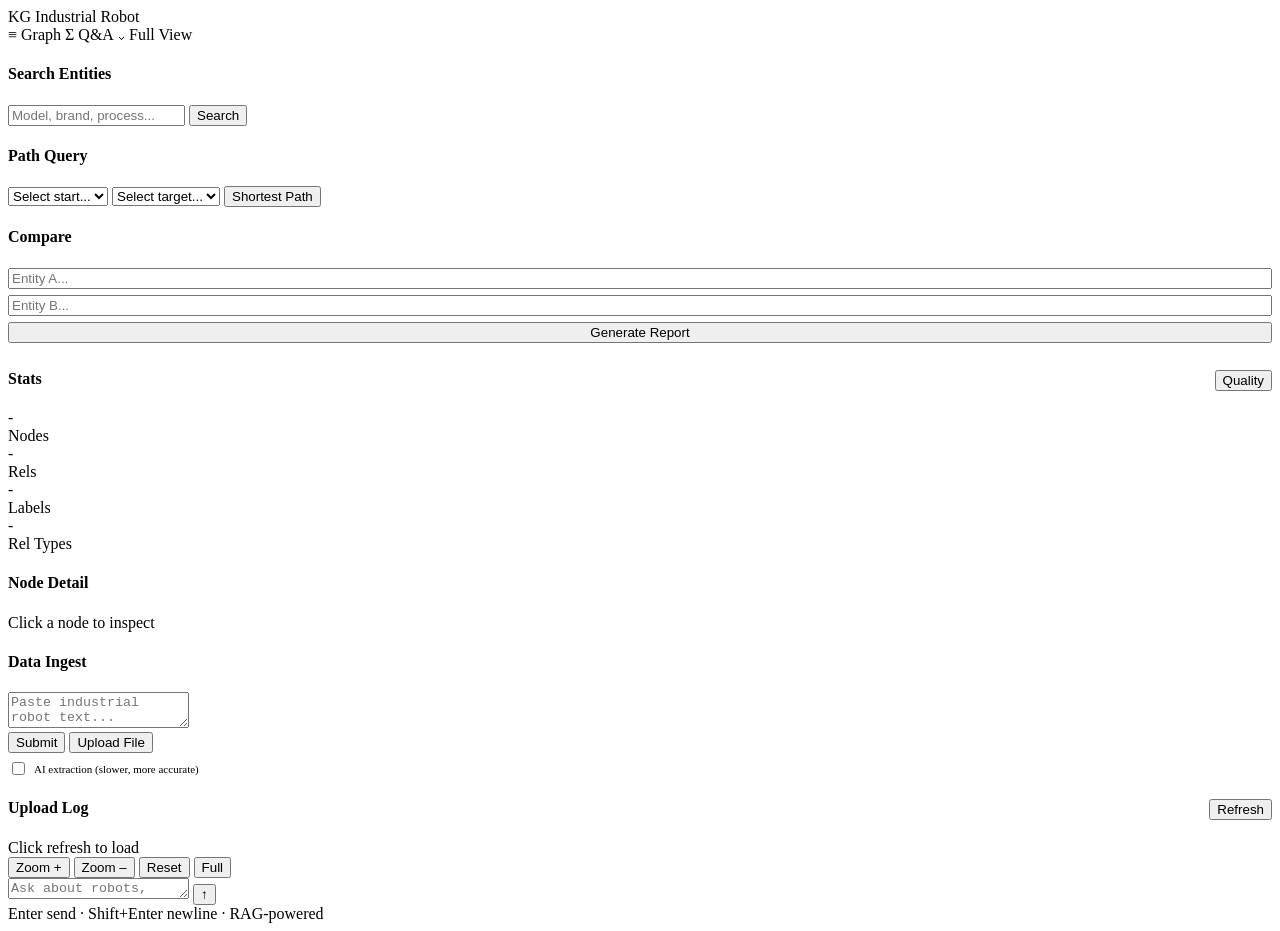
==== commit 17169521: "feat: UI v2 — industrial minimalist redesign + modular architecture - New design system: Fira Code/S" ====
--- a/ui/index.html
+++ b/ui/index.html
@@ -3,607 +3,172 @@
 <head>
 <meta charset="UTF-8">
 <meta name="viewport" content="width=device-width, initial-scale=1.0">
-<title>工业机器人知识图谱</title>
+<title>工业机器人知识图谱 — Industrial Robot KG</title>
+
+<!-- D3.js -->
 <script src="https://cdn.bootcdn.net/ajax/libs/d3/7.9.0/d3.min.js"></script>
-<link rel="preconnect" href="https://fonts.googleapis.com">
-<link rel="preconnect" href="https://fonts.gstatic.com" crossorigin>
-<link href="https://fonts.googleapis.com/css2?family=DM+Mono:ital@0;1&family=Work+Sans:wght@300;400;500;600;700&display=swap" rel="stylesheet">
-<style>
-  :root {
-    --bg: #f0f4ff;
-    --surface: #ffffff;
-    --surface-raised: #f5f8ff;
-    --border: #d4dff7;
-    --border-light: #e3ebf8;
-    --text: #3b4a6b;
-    --text-dim: #8a9bb8;
-    --text-bright: #1a2a4a;
-    --accent: #1a56db;
-    --accent-glow: #3b82f6;
-    --accent-dim: #93bbfd;
-    --accent-light: #dbeafe;
-    --accent-soft: #eff6ff;
-    --link: #2563eb;
-    --radius-sm: 4px;
-    --radius: 8px;
-    --radius-lg: 12px;
-    --shadow-sm: 0 1px 3px rgba(26,86,219,0.06);
-    --shadow: 0 4px 16px rgba(26,86,219,0.08);
-    --shadow-lg: 0 8px 32px rgba(26,86,219,0.12);
-    --font-ui: 'Work Sans', 'PingFang SC', 'Microsoft YaHei', 'Helvetica Neue', sans-serif;
-    --font-mono: 'DM Mono', 'Cascadia Code', 'Fira Code', 'Courier New', monospace;
-  }
-
-  * { margin: 0; padding: 0; box-sizing: border-box; }
-  html, body { height: 100%; }
-
-  body {
-    font-family: var(--font-ui);
-    font-size: 14px;
-    background: var(--bg);
-    color: var(--text);
-    display: flex; overflow: hidden;
-    -webkit-font-smoothing: antialiased;
-  }
-
-  body::before {
-    content: '';
-    position: fixed; inset: 0;
-    background-image:
-      linear-gradient(rgba(26,86,219,0.025) 1px, transparent 1px),
-      linear-gradient(90deg, rgba(26,86,219,0.025) 1px, transparent 1px);
-    background-size: 48px 48px;
-    pointer-events: none; z-index: 0;
-  }
-
-  #sidebar {
-    width: 320px; flex-shrink: 0;
-    background: var(--surface);
-    border-right: 1px solid var(--border);
-    display: flex; flex-direction: column;
-    z-index: 20; position: relative;
-    box-shadow: var(--shadow-sm);
-  }
-
-  #sidebar .brand {
-    padding: 20px 22px 16px;
-    font-size: 16px; font-weight: 600; color: var(--text-bright);
-    letter-spacing: 0.3px;
-    display: flex; align-items: center; gap: 10px;
-    background: linear-gradient(135deg, var(--accent-soft), var(--surface));
-    border-bottom: 1px solid var(--border-light);
-  }
-  #sidebar .brand .brand-dot {
-    display: inline-block; width: 9px; height: 9px; border-radius: 50%;
-    background: var(--accent); box-shadow: 0 0 10px var(--accent-glow);
-  }
-  #sidebar .brand em {
-    font-style: normal; font-weight: 400; color: var(--text-dim);
-    font-size: 13px; letter-spacing: 0.5px;
-  }
-
-  #sidebar nav {
-    padding: 10px 14px;
-    display: flex; flex-direction: column; gap: 2px;
-    border-bottom: 1px solid var(--border-light);
-  }
-  #sidebar nav a {
-    display: flex; align-items: center; gap: 12px;
-    padding: 11px 14px; border-radius: var(--radius);
-    font-size: 14px; font-weight: 500; color: var(--text-dim);
-    text-decoration: none; cursor: pointer;
-    transition: all 0.15s ease; letter-spacing: 0.2px;
-  }
-  #sidebar nav a:hover { color: var(--text); background: var(--accent-soft); }
-  #sidebar nav a.active {
-    color: var(--accent); background: var(--accent-soft);
-    font-weight: 600;
-  }
-  #sidebar nav a .nav-icon {
-    font-size: 16px; width: 22px; text-align: center;
-    font-family: var(--font-mono); color: var(--accent-dim);
-  }
-  #sidebar nav a.active .nav-icon { color: var(--accent); }
-
-  #graph-panels {
-    flex: 1; overflow-y: auto; padding: 14px;
-    display: none; flex-direction: column; gap: 10px;
-  }
-  #graph-panels.visible { display: flex; }
-
-  .side-panel {
-    background: var(--surface-raised); border: 1px solid var(--border);
-    border-radius: var(--radius); padding: 14px;
-    box-shadow: var(--shadow-sm);
-  }
-  .side-panel h4 {
-    font-size: 11px; font-weight: 600; color: var(--accent);
-    text-transform: uppercase; letter-spacing: 1px;
-    font-family: var(--font-mono); margin-bottom: 12px;
-    display: flex; align-items: center; gap: 7px;
-  }
-  .side-panel h4::before {
-    content: ''; display: inline-block; width: 4px; height: 14px;
-    background: var(--accent); border-radius: 2px;
-  }
-
-  .side-search { display: flex; gap: 7px; }
-  .side-search input {
-    flex: 1; background: var(--surface); border: 1px solid var(--border);
-    border-radius: var(--radius-sm); color: var(--text);
-    font-family: var(--font-ui); font-size: 13px; padding: 9px 12px;
-    outline: none; transition: border-color 0.15s;
-  }
-  .side-search input:focus { border-color: var(--accent); box-shadow: 0 0 0 3px rgba(26,86,219,0.08); }
-  .side-search button {
-    background: var(--accent); border: 1px solid var(--accent);
-    color: #fff; border-radius: var(--radius-sm);
-    padding: 9px 16px; font-size: 13px; cursor: pointer;
-    font-family: var(--font-ui); font-weight: 500;
-    transition: all 0.15s;
-  }
-  .side-search button:hover { background: #1a4fc4; border-color: #1a4fc4; }
-
-  .path-finder { display: flex; flex-direction: column; gap: 7px; }
-  .path-finder select {
-    background: var(--surface); border: 1px solid var(--border);
-    border-radius: var(--radius-sm); color: var(--text);
-    font-family: var(--font-ui); font-size: 13px; padding: 8px 10px;
-    outline: none; cursor: pointer;
-  }
-  .path-finder select:focus { border-color: var(--accent); }
-  .path-finder button {
-    background: var(--accent-soft); border: 1px solid var(--accent-dim);
-    color: var(--accent); border-radius: var(--radius-sm);
-    padding: 9px; font-size: 13px; cursor: pointer;
-    font-family: var(--font-ui); font-weight: 500;
-    transition: all 0.15s;
-  }
-  .path-finder button:hover { background: var(--accent); color: #fff; border-color: var(--accent); }
-
-  .stats-grid { display: grid; grid-template-columns: 1fr 1fr; gap: 8px; }
-  .stat-cell {
-    background: var(--surface); border-radius: var(--radius-sm); padding: 12px 8px;
-    text-align: center; border: 1px solid var(--border);
-    transition: all 0.2s;
-  }
-  .stat-cell:hover { border-color: var(--accent-dim); box-shadow: var(--shadow-sm); }
-  .stat-cell .val { font-size: 22px; font-weight: 700; color: var(--accent); font-family: var(--font-mono); }
-  .stat-cell .lbl { font-size: 10px; color: var(--text-dim); margin-top: 3px; letter-spacing: 0.5px; font-weight: 500; }
-
-  .node-list { max-height: 220px; overflow-y: auto; }
-  .node-item {
-    padding: 8px 10px; border-radius: var(--radius-sm); cursor: pointer;
-    font-size: 12px; display: flex; align-items: center; gap: 8px;
-    transition: background 0.1s; margin-bottom: 2px;
-    color: var(--text-dim); font-weight: 500;
-  }
-  .node-item:hover { background: var(--accent-soft); color: var(--text); }
-  .node-dot { width: 9px; height: 9px; border-radius: 50%; flex-shrink: 0; }
-
-  #nodeDetail {
-    font-size: 13px; color: var(--text-dim); line-height: 1.7;
-    max-height: 260px; overflow-y: auto;
-  }
-  #nodeDetail .detail-label {
-    display: inline-block; padding: 2px 8px; border-radius: 3px;
-    font-size: 10px; font-weight: 600; margin-right: 8px;
-    color: #fff; letter-spacing: 0.5px;
-  }
-  #nodeDetail .detail-name { color: var(--text-bright); font-weight: 600; margin-bottom: 8px; font-size: 15px; }
-  #nodeDetail .detail-row { margin: 3px 0; font-size: 13px; }
-  #nodeDetail .detail-row span:first-child { color: var(--text-dim); font-weight: 500; }
-  #nodeDetail .neighbor-section { margin-top: 8px; padding-top: 8px; border-top: 1px solid var(--border-light); }
-
-  #main {
-    flex: 1; display: flex; flex-direction: column;
-    position: relative; z-index: 1; overflow: hidden;
-  }
-
-  #graph-view { flex: 1; position: relative; display: flex; }
-  #graph-view.hidden { display: none; }
-  #graph-container { flex: 1; position: relative; }
-
-  .graph-tooltip {
-    position: absolute; padding: 12px 16px; background: var(--surface);
-    border: 1px solid var(--border); border-radius: var(--radius);
-    font-size: 13px; pointer-events: none; z-index: 200; max-width: 340px;
-    display: none; box-shadow: var(--shadow-lg); line-height: 1.6;
-  }
-  .graph-tooltip strong { color: var(--text-bright); font-size: 14px; }
-
-  .graph-controls {
-    position: absolute; bottom: 20px; left: 20px;
-    display: flex; gap: 8px; z-index: 100;
-  }
-  .graph-controls button {
-    padding: 8px 16px; border-radius: var(--radius-sm);
-    border: 1px solid var(--border); background: var(--surface);
-    color: var(--text); cursor: pointer; font-size: 13px; font-weight: 500;
-    font-family: var(--font-ui); transition: all 0.15s;
-    box-shadow: var(--shadow-sm);
-  }
-  .graph-controls button:hover { border-color: var(--accent); color: var(--accent); background: var(--accent-soft); }
-
-  .graph-legend {
-    position: absolute; top: 14px; right: 14px;
-    background: var(--surface); border: 1px solid var(--border);
-    border-radius: var(--radius); padding: 14px 16px; z-index: 100;
-    display: flex; flex-wrap: wrap; gap: 8px; max-width: 380px;
-    box-shadow: var(--shadow);
-  }
-  .legend-item {
-    display: flex; align-items: center; gap: 5px; font-size: 12px;
-    color: var(--text); cursor: pointer; padding: 4px 8px;
-    border-radius: 20px; transition: all 0.15s; font-weight: 500;
-    border: 1px solid transparent; user-select: none;
-  }
-  .legend-item:hover { background: var(--accent-soft); border-color: var(--border); }
-  .legend-item.filtered { opacity: 0.35; }
-  .legend-dot { width: 10px; height: 10px; border-radius: 50%; flex-shrink: 0; }
-
-  .graph-loading {
-    position: absolute; inset: 0; display: flex; align-items: center;
-    justify-content: center; z-index: 50; pointer-events: none;
-  }
-  .graph-loading .spinner {
-    width: 36px; height: 36px; border: 3px solid var(--border);
-    border-top-color: var(--accent); border-radius: 50%;
-    animation: spin 0.8s linear infinite;
-  }
-  @keyframes spin { to { transform: rotate(360deg); } }
-
-  #chat-view { flex: 1; display: none; flex-direction: column; overflow: hidden; }
-  #chat-view.visible { display: flex; }
-
-  #chat-messages {
-    flex: 1; overflow-y: auto;
-    max-width: 760px; width: 100%; margin: 0 auto;
-    padding: 40px 28px 24px;
-    display: flex; flex-direction: column; gap: 24px;
-  }
-
-  .chat-empty {
-    flex: 1; display: flex; flex-direction: column;
-    align-items: center; justify-content: center; gap: 12px;
-    opacity: 0; animation: fadeUp 0.6s 0.1s forwards;
-  }
-  .chat-empty .ce-icon {
-    width: 56px; height: 56px; border-radius: 50%;
-    border: 2px solid var(--accent-dim);
-    display: flex; align-items: center; justify-content: center;
-    font-family: var(--font-mono); font-size: 22px; color: var(--accent);
-    margin-bottom: 6px; background: var(--accent-soft);
-  }
-  .chat-empty h2 { font-size: 18px; font-weight: 600; color: var(--text-bright); letter-spacing: 0.2px; }
-  .chat-empty p { color: var(--text-dim); font-size: 15px; }
-  .chat-empty .ce-examples { display: flex; flex-wrap: wrap; gap: 10px; margin-top: 12px; justify-content: center; }
-  .chat-empty .ce-examples button {
-    font-family: var(--font-ui); font-size: 14px; font-weight: 500;
-    background: var(--surface); border: 1px solid var(--border-light);
-    color: var(--text); padding: 9px 18px; border-radius: 24px;
-    cursor: pointer; transition: all 0.2s;
-  }
-  .chat-empty .ce-examples button:hover { border-color: var(--accent); color: var(--accent); background: var(--accent-soft); }
-
-  @keyframes fadeUp {
-    from { opacity: 0; transform: translateY(12px); }
-    to { opacity: 1; transform: translateY(0); }
-  }
-
-  .msg-row { display: flex; flex-direction: column; gap: 5px; animation: fadeUp 0.35s ease both; flex-shrink: 0; min-width: 100%; }
-  .msg-row.user { align-items: flex-end; }
-  .msg-row.assistant { align-items: flex-start; }
-
-  .msg-label {
-    font-size: 11px; font-weight: 600; text-transform: uppercase;
-    letter-spacing: 0.8px; color: var(--text-dim); padding: 0 5px; margin-bottom: 2px;
-  }
-
-  .msg-bubble {
-    max-width: 88%; padding: 14px 18px; border-radius: var(--radius);
-    font-size: 15px; line-height: 1.75; word-break: break-word; white-space: normal;
-  }
-  .msg-row.user .msg-bubble {
-    background: var(--accent-soft); border: 1px solid var(--border);
-    border-radius: var(--radius) var(--radius) 4px var(--radius);
-    color: var(--text-bright);
-  }
-  .msg-row.assistant .msg-bubble { background: transparent; padding: 14px 0; border-radius: 0; }
-
-  .typing-cursor {
-    display: inline-block; width: 2px; height: 17px;
-    background: var(--accent); margin-left: 2px;
-    vertical-align: text-bottom;
-    animation: blink 0.7s steps(1) infinite;
-  }
-  @keyframes blink { 0%,100% { opacity: 1; } 50% { opacity: 0; } }
-
-  .msg-row.assistant .msg-bubble p + p { margin-top: 10px; }
-  .msg-row.assistant .msg-bubble strong { color: var(--text-bright); font-weight: 600; }
-  .msg-row.assistant .msg-bubble code {
-    font-size: 13px; font-family: var(--font-mono);
-    background: var(--accent-soft); padding: 3px 7px;
-    border-radius: var(--radius-sm); color: var(--accent);
-    border: 1px solid var(--border-light);
-  }
-  .msg-row.assistant .msg-bubble ul { margin: 8px 0; padding-left: 22px; list-style: none; }
-  .msg-row.assistant .msg-bubble li { margin: 5px 0; position: relative; font-size: 15px; }
-  .msg-row.assistant .msg-bubble li::before {
-    content: '\2014'; color: var(--accent-dim); position: absolute; left: -18px; font-size: 12px;
-  }
-  .msg-row.assistant .msg-bubble em { color: var(--accent); font-style: normal; font-weight: 600; }
-
-  .context-card {
-    margin-bottom: 16px; padding: 16px 18px;
-    background: var(--accent-soft); border: 1px solid var(--border);
-    border-radius: var(--radius); font-size: 13px; color: var(--text);
-    max-height: 160px; overflow-y: auto; position: relative;
-    animation: fadeUp 0.4s ease both;
-    flex-shrink: 0; min-width: 100%; box-sizing: border-box;
-  }
-  .context-card::before {
-    content: ''; position: absolute; left: 0; top: 14px; bottom: 14px;
-    width: 3px; background: var(--accent); border-radius: 2px;
-  }
-  .context-card .ctx-label {
-    font-size: 10px; text-transform: uppercase; letter-spacing: 1px;
-    color: var(--accent); margin-bottom: 10px; font-weight: 600;
-    font-family: var(--font-mono); padding-left: 10px;
-  }
-  .context-card pre {
-    white-space: pre-wrap; font-family: var(--font-mono); font-size: 12px;
-    margin: 0; line-height: 1.6; padding-left: 10px; color: var(--text);
-  }
-
-  #chat-input-area {
-    flex-shrink: 0; background: var(--surface);
-    border-top: 1px solid var(--border);
-    padding: 18px 28px 24px;
-    box-shadow: 0 -2px 12px rgba(26,86,219,0.04);
-    width: 100%; box-sizing: border-box;
-  }
-  .chat-input-wrap {
-    max-width: 760px; width: 100%; margin: 0 auto;
-    display: flex; gap: 12px; align-items: flex-end;
-    box-sizing: border-box;
-  }
-  .chat-input-wrap textarea {
-    flex: 1 1 auto; min-width: 300px;
-    background: var(--bg); border: 1px solid var(--border);
-    border-radius: var(--radius); color: var(--text);
-    font-family: var(--font-ui); font-size: 15px; line-height: 1.6;
-    padding: 13px 18px; resize: none; outline: none;
-    min-height: 50px; max-height: 140px;
-    box-sizing: border-box;
-    white-space: pre-wrap; word-break: break-word;
-    transition: border-color 0.2s, box-shadow 0.2s;
-    caret-color: var(--accent);
-  }
-  .chat-input-wrap textarea:focus {
-    border-color: var(--accent);
-    box-shadow: 0 0 0 4px rgba(26,86,219,0.08);
-  }
-  .chat-input-wrap textarea::placeholder { color: var(--text-dim); opacity: 0.6; }
-  .chat-input-wrap button {
-    flex-shrink: 0; height: 50px; min-width: 50px; border-radius: var(--radius);
-    border: none; background: var(--accent);
-    color: #fff; font-family: var(--font-mono); font-size: 20px;
-    cursor: pointer; display: flex; align-items: center; justify-content: center;
-    transition: all 0.2s; padding: 0 16px; font-weight: 500;
-  }
-  .chat-input-wrap button:hover { background: #1a4fc4; transform: translateY(-1px); box-shadow: var(--shadow); }
-  .chat-input-wrap button:disabled { opacity: 0.4; cursor: default; transform: none; box-shadow: none; }
-  .chat-hint {
-    max-width: 760px; width: 100%;
-    margin: 8px auto 0; padding: 0;
-    font-size: 12px; color: var(--text-dim); opacity: 0.6;
-    font-family: var(--font-ui); letter-spacing: 0.2px;
-    white-space: normal; word-break: break-word;
-    box-sizing: border-box; text-align: center;
-  }
-
-  /* Ingest panel */
-  .ingest-area textarea {
-    width: 100%; box-sizing: border-box;
-    background: var(--surface); border: 1px solid var(--border);
-    border-radius: var(--radius-sm); color: var(--text);
-    font-family: var(--font-ui); font-size: 13px; padding: 10px 12px;
-    outline: none; resize: vertical; min-height: 80px;
-    white-space: pre-wrap; word-wrap: break-word;
-    transition: border-color 0.15s;
-  }
-  .ingest-area textarea:focus { border-color: var(--accent); }
-  .ingest-actions { display: flex; gap: 7px; margin-top: 8px; }
-  .ingest-actions button {
-    flex: 1; padding: 8px; border-radius: var(--radius-sm);
-    font-size: 12px; cursor: pointer; font-family: var(--font-ui); font-weight: 500;
-    transition: all 0.15s; border: 1px solid var(--accent);
-  }
-  .ingest-actions .btn-primary {
-    background: var(--accent); color: #fff;
-  }
-  .ingest-actions .btn-primary:hover { background: #1a4fc4; }
-  .ingest-actions .btn-secondary {
-    background: transparent; color: var(--accent);
-  }
-  .ingest-actions .btn-secondary:hover { background: var(--accent-soft); }
-  .ingest-status { font-size: 12px; margin-top: 6px; min-height: 18px; }
-  .ingest-status.success { color: #10b981; }
-  .ingest-status.error { color: #ef4444; }
-  #ingestFile { display: none; }
-
-  .log-list { max-height: 300px; overflow-y: auto; }
-  .log-item {
-    display: flex; align-items: center; justify-content: space-between; gap: 6px;
-    padding: 8px 10px; border-radius: var(--radius-sm); cursor: default;
-    font-size: 11px; color: var(--text-dim); margin-bottom: 3px;
-    background: var(--surface); border: 1px solid var(--border-light);
-    transition: all 0.15s;
-  }
-  .log-item:hover { border-color: var(--border); }
-  .log-item .log-info { flex: 1; min-width: 0; }
-  .log-item .log-info .log-fn { font-weight: 600; color: var(--text); font-size: 12px; white-space: nowrap; overflow: hidden; text-overflow: ellipsis; }
-  .log-item .log-info .log-meta { margin-top: 2px; font-size: 10px; }
-  .log-item .log-del {
-    flex-shrink: 0; padding: 3px 8px; border-radius: 3px; border: 1px solid #ef4444;
-    background: transparent; color: #ef4444; cursor: pointer; font-size: 10px;
-    font-family: var(--font-ui); transition: all 0.15s;
-  }
-  .log-item .log-del:hover { background: #ef4444; color: #fff; }
-  .refresh-logs-btn {
-    float: right; font-size: 10px; cursor: pointer; padding: 2px 10px;
-    border: 1px solid var(--border); background: var(--surface);
-    border-radius: 3px; color: var(--text-dim); font-family: var(--font-ui);
-    transition: all 0.15s;
-  }
-  .refresh-logs-btn:hover { border-color: var(--accent); color: var(--accent); }
-
-  ::-webkit-scrollbar { width: 6px; height: 6px; }
-  ::-webkit-scrollbar-track { background: transparent; }
-  ::-webkit-scrollbar-thumb { background: #c4d3f6; border-radius: 3px; }
-  ::-webkit-scrollbar-thumb:hover { background: var(--accent-dim); }
-</style>
+
+<!-- Design System -->
+<link rel="stylesheet" href="/css/style.css">
+
 </head>
 <body>
 
+<!-- ============================================================
+     SIDEBAR
+     ============================================================ -->
 <div id="sidebar">
-  <div class="brand"><span class="brand-dot"></span>知识图谱<em>| 工业机器人</em></div>
+  <div class="brand">
+    <span class="brand-mark">KG</span>
+    <span class="brand-divider"></span>
+    <span class="brand-sub">Industrial Robot</span>
+  </div>
+
   <nav>
     <a class="active" data-view="graph" onclick="switchView('graph')">
-      <span class="nav-icon">&there4;</span> 图谱浏览
+      <span class="nav-icon">&#x2261;</span> Graph
     </a>
     <a data-view="chat" onclick="switchView('chat')">
-      <span class="nav-icon">&Sigma;</span> 知识问答
+      <span class="nav-icon">&Sigma;</span> Q&A
     </a>
     <a data-view="graph" onclick="switchView('graph'); setTimeout(loadFullGraph, 100)">
-      <span class="nav-icon">&oplus;</span> 全貌总览
+      <span class="nav-icon">&#x2304;</span> Full View
     </a>
   </nav>
 
   <div id="graph-panels" class="visible">
-    <div class="side-panel">
-      <h4>搜索实体</h4>
+
+    <!-- Search -->
+    <div class="side-panel">
+      <h4>Search Entities</h4>
       <div class="side-search">
-        <input type="text" id="searchInput" placeholder="输入型号、品牌、工艺..."
-          onkeydown="if(event.key==='Enter')searchEntities()" />
-        <button onclick="searchEntities()">搜索</button>
-      </div>
-      <div class="node-list" id="searchResults" style="margin-top:10px;"></div>
-    </div>
-
-    <div class="side-panel">
-      <h4>路径查询</h4>
+        <input type="text" id="searchInput" placeholder="Model, brand, process..."
+               onkeydown="if(event.key==='Enter')searchEntities()" />
+        <button onclick="searchEntities()">Search</button>
+      </div>
+      <div class="node-list" id="searchResults" style="margin-top:8px;"></div>
+    </div>
+
+    <!-- Path -->
+    <div class="side-panel">
+      <h4>Path Query</h4>
       <div class="path-finder">
         <select id="pathSource" onchange="updatePathTarget()">
-          <option value="">选择起始实体...</option>
+          <option value="">Select start...</option>
         </select>
         <select id="pathTarget">
-          <option value="">选择目标实体...</option>
+          <option value="">Select target...</option>
         </select>
-        <button onclick="findPath()">查找最短路径</button>
-      </div>
-    </div>
-
-    <div class="side-panel">
-      <h4>对比分析</h4>
-      <div style="display:flex;flex-direction:column;gap:7px;">
-        <input type="text" id="compareA" placeholder="实体A名称..." style="background:var(--surface);border:1px solid var(--border);border-radius:var(--radius-sm);color:var(--text);padding:8px 10px;font-size:13px;font-family:var(--font-ui);outline:none;">
-        <input type="text" id="compareB" placeholder="实体B名称..." style="background:var(--surface);border:1px solid var(--border);border-radius:var(--radius-sm);color:var(--text);padding:8px 10px;font-size:13px;font-family:var(--font-ui);outline:none;">
-        <button onclick="compareEntities()" style="background:var(--accent-soft);border:1px solid var(--accent-dim);color:var(--accent);border-radius:var(--radius-sm);padding:9px;font-size:13px;cursor:pointer;font-family:var(--font-ui);font-weight:500;">生成对比报告</button>
-      </div>
-      <div id="compareResult" style="margin-top:8px;font-size:12px;color:var(--text-dim);max-height:200px;overflow-y:auto;line-height:1.7;"></div>
-    </div>
-
-    <div class="side-panel">
-      <h4>图谱统计 <button class="refresh-logs-btn" onclick="loadQuality()" style="float:right;">质量报告</button></h4>
+        <button onclick="findPath()">Shortest Path</button>
+      </div>
+    </div>
+
+    <!-- Compare -->
+    <div class="side-panel">
+      <h4>Compare</h4>
+      <div style="display:flex;flex-direction:column;gap:6px;">
+        <input type="text" id="compareA" placeholder="Entity A..." />
+        <input type="text" id="compareB" placeholder="Entity B..." />
+        <button onclick="compareEntities()" class="btn-secondary">Generate Report</button>
+      </div>
+      <div id="compareResult" style="margin-top:6px;font-size:11px;color:var(--text-dim);max-height:186px;overflow-y:auto;line-height:1.7;"></div>
+    </div>
+
+    <!-- Stats -->
+    <div class="side-panel">
+      <h4>Stats <button class="refresh-logs-btn" onclick="loadQuality()" style="float:right;">Quality</button></h4>
       <div class="stats-grid">
-        <div class="stat-cell"><div class="val" id="statNodes">-</div><div class="lbl">节点总数</div></div>
-        <div class="stat-cell"><div class="val" id="statRels">-</div><div class="lbl">关系总数</div></div>
-        <div class="stat-cell"><div class="val" id="statLabels">-</div><div class="lbl">实体类型</div></div>
-        <div class="stat-cell"><div class="val" id="statRelTypes">-</div><div class="lbl">关系类型</div></div>
-      </div>
-    </div>
-
-    <div class="side-panel">
-      <h4>节点详情</h4>
-      <div id="nodeDetail">点击图谱节点查看详情</div>
-    </div>
-
-    <div class="side-panel">
-      <h4>数据录入</h4>
+        <div class="stat-cell"><div class="val" id="statNodes">-</div><div class="lbl">Nodes</div></div>
+        <div class="stat-cell"><div class="val" id="statRels">-</div><div class="lbl">Rels</div></div>
+        <div class="stat-cell"><div class="val" id="statLabels">-</div><div class="lbl">Labels</div></div>
+        <div class="stat-cell"><div class="val" id="statRelTypes">-</div><div class="lbl">Rel Types</div></div>
+      </div>
+    </div>
+
+    <!-- Node Detail -->
+    <div class="side-panel">
+      <h4>Node Detail</h4>
+      <div id="nodeDetail">Click a node to inspect</div>
+    </div>
+
+    <!-- Ingest -->
+    <div class="side-panel">
+      <h4>Data Ingest</h4>
       <div class="ingest-area">
-        <textarea id="ingestText" placeholder="输入工业机器人相关文本，AI会自动抽取实体和关系...&#10;例：FANUC M-10iA是6轴弧焊机器人，负载10kg，臂展1420mm，重复定位精度0.03mm"></textarea>
+        <textarea id="ingestText" placeholder="Paste industrial robot text...&#10;e.g. FANUC M-10iA is a 6-axis arc welding robot, 10kg payload, 1420mm reach, 0.03mm repeatability"></textarea>
         <div class="ingest-actions">
-          <button class="btn-primary" onclick="ingestText()">提交录入</button>
-          <button class="btn-secondary" onclick="document.getElementById('ingestFile').click()">上传文件</button>
+          <button class="btn-primary" onclick="ingestText()">Submit</button>
+          <button class="btn-secondary" onclick="document.getElementById('ingestFile').click()">Upload File</button>
         </div>
-        <label style="display:flex;align-items:center;gap:6px;margin-top:8px;font-size:12px;color:var(--text-dim);cursor:pointer">
-          <input type="checkbox" id="ingestUseLLM" style="accent-color:var(--accent)" /> 使用 AI 提取（勾选更慢但更准，CAD 文件可取消勾选走快速规则提取）
+        <label style="display:flex;align-items:center;gap:6px;margin-top:6px;font-size:11px;color:var(--text-dim);cursor:pointer">
+          <input type="checkbox" id="ingestUseLLM" style="accent-color:var(--accent)" /> AI extraction (slower, more accurate)
         </label>
-        <input type="file" id="ingestFile" accept=".csv,.pdf,.txt,.md,.dwg,.dxf,.step,.stp,.igs,.iges" onchange="ingestFile(this)" />
+        <input type="file" id="ingestFile" accept=".csv,.pdf,.txt,.md,.dwg,.dxf,.step,.stp,.igs,.iges" onchange="ingestFile(this)" style="display:none" />
         <div class="ingest-status" id="ingestStatus"></div>
       </div>
     </div>
 
-    <div class="side-panel">
-      <h4>上传记录 <button class="refresh-logs-btn" onclick="loadIngestLogs()">刷新</button></h4>
-      <div class="log-list" id="logList">点击刷新加载记录</div>
-    </div>
+    <!-- Upload Log -->
+    <div class="side-panel">
+      <h4>Upload Log <button class="refresh-logs-btn" onclick="loadIngestLogs()" style="float:right;">Refresh</button></h4>
+      <div class="log-list" id="logList">Click refresh to load</div>
+    </div>
+
   </div>
 </div>
 
+<!-- ============================================================
+     MAIN AREA
+     ============================================================ -->
 <div id="main">
+
+  <!-- Graph View -->
   <div id="graph-view">
     <div id="graph-container">
       <div class="graph-loading" id="graphLoading"><div class="spinner"></div></div>
     </div>
     <div class="graph-tooltip" id="tooltip"></div>
     <div class="graph-controls">
-      <button onclick="zoomIn()">放大</button>
-      <button onclick="zoomOut()">缩小</button>
-      <button onclick="resetZoom()">重置</button>
-      <button onclick="loadFullGraph()">全貌</button>
+      <button onclick="zoomIn()">Zoom +</button>
+      <button onclick="zoomOut()">Zoom –</button>
+      <button onclick="resetZoom()">Reset</button>
+      <button onclick="loadFullGraph()">Full</button>
     </div>
     <div class="graph-legend" id="legend"></div>
   </div>
 
+  <!-- Chat View -->
   <div id="chat-view">
     <div id="chat-messages"></div>
     <div id="chat-input-area">
       <div class="chat-input-wrap">
-        <textarea id="chatInput" rows="1" placeholder="输入问题，如：FANUC M-20iA 的负载和精度是多少？"
-          onkeydown="if(event.key==='Enter'&&!event.shiftKey){event.preventDefault();chatSend()}"></textarea>
-        <button id="chatSendBtn" onclick="chatSend()">↑</button>
-      </div>
-      <div class="chat-hint">Enter 发送 &middot; Shift + Enter 换行 &middot; 基于知识图谱检索增强回答</div>
-    </div>
-  </div>
+        <textarea id="chatInput" rows="1" placeholder="Ask about robots, parts, specs..."
+                  onkeydown="if(event.key==='Enter'&&!event.shiftKey){event.preventDefault();chatSend()}"></textarea>
+        <button id="chatSendBtn" onclick="chatSend()">&uarr;</button>
+      </div>
+      <div class="chat-hint">Enter send · Shift+Enter newline · RAG-powered</div>
+    </div>
+  </div>
+
 </div>
 
+<!-- ============================================================
+     SCRIPTS
+     ============================================================ -->
+<script src="/js/shared.js"></script>
+<script src="/js/graph.js"></script>
+<script src="/js/chat.js"></script>
+<script src="/js/ingest.js"></script>
+
 <script>
-const API_BASE = window.location.origin + '/api/v1';
-const LABEL_COLORS = {
-  Robot: '#3b82f6', Manufacturer: '#f59e0b', Component: '#10b981',
-  Reducer: '#84cc16', ServoMotor: '#eab308', Controller: '#8b5cf6',
-  Sensor: '#ec4899', ApplicationScenario: '#f97316', Process: '#06b6d4',
-  EndEffector: '#6366f1', Standard: '#14b8a6', Material: '#22c55e',
-  Software: '#a855f7', IngestLog: '#94a3b8'
-};
-const LABEL_ZH = {
-  Robot: '机器人', Manufacturer: '制造商', Component: '零部件',
-  Reducer: '减速器', ServoMotor: '伺服电机', Controller: '控制器',
-  Sensor: '传感器', ApplicationScenario: '应用场景', Process: '工艺',
-  EndEffector: '末端执行器', Standard: '标准规范', Material: '加工材料',
-  Software: '软件系统', IngestLog: '摄入日志'
-};
-
+/* ---- View Switching ---- */
 function switchView(view) {
   document.querySelectorAll('#sidebar nav a').forEach(a => a.classList.remove('active'));
-  document.querySelector('[data-view="' + view + '"]').classList.add('active');
-  var graphView = document.getElementById('graph-view');
-  var chatView = document.getElementById('chat-view');
-  var graphPanels = document.getElementById('graph-panels');
+  document.querySelector(`[data-view="${view}"]`).classList.add('active');
+
+  const graphView = document.getElementById('graph-view');
+  const chatView  = document.getElementById('chat-view');
+  const graphPanels = document.getElementById('graph-panels');
 
   if (view === 'chat') {
     graphView.classList.add('hidden');
@@ -615,771 +180,21 @@
     chatView.classList.remove('visible');
     graphPanels.classList.add('visible');
     if (!_graphInit) { initGraph(); _graphInit = true; loadStats(); }
-    setTimeout(function() {
+    setTimeout(() => {
       if (simulation) { simulation.alpha(0.1).restart(); }
-      d3.select('#graph-container svg').attr('width', graphView.clientWidth).attr('height', graphView.clientHeight);
+      const cw = document.getElementById('graph-container').clientWidth;
+      const ch = document.getElementById('graph-container').clientHeight;
+      d3.select('#graph-container svg').attr('width', cw).attr('height', ch);
     }, 80);
   }
 }
-var _graphInit = false, _chatInit = false;
-
-var simulation, svg, g, linkGroup, nodeGroup, zoomBehavior;
-var currentNodes = [], currentLinks = [], filteredTypes = new Set();
-var allEntitiesCache = [];
-
-function initGraph() {
-  var container = document.getElementById('graph-container');
-  var w = container.clientWidth;
-  var h = container.clientHeight;
-
-  svg = d3.select('#graph-container').append('svg').attr('width', w).attr('height', h);
-  g = svg.append('g');
-  linkGroup = g.append('g').attr('class', 'links');
-  nodeGroup = g.append('g').attr('class', 'nodes');
-
-  simulation = d3.forceSimulation()
-    .force('link', d3.forceLink().id(function(d) { return d.id; }).distance(140))
-    .force('charge', d3.forceManyBody().strength(-500))
-    .force('center', d3.forceCenter(w / 2, h / 2))
-    .force('collision', d3.forceCollide().radius(48));
-
-  zoomBehavior = d3.zoom().scaleExtent([0.08, 5]).on('zoom', function(event) {
-    g.attr('transform', event.transform);
-  });
-  svg.call(zoomBehavior);
-
-  simulation.on('tick', function() {
-    linkGroup.selectAll('line')
-      .attr('x1', function(d) { return d.source.x; }).attr('y1', function(d) { return d.source.y; })
-      .attr('x2', function(d) { return d.target.x; }).attr('y2', function(d) { return d.target.y; });
-    nodeGroup.selectAll('g.node').attr('transform', function(d) { return 'translate(' + d.x + ',' + d.y + ')'; });
-  });
-
-  window.addEventListener('resize', function() {
-    var cw = document.getElementById('graph-container').clientWidth;
-    var ch = document.getElementById('graph-container').clientHeight;
-    svg.attr('width', cw).attr('height', ch);
-    simulation.force('center', d3.forceCenter(cw / 2, ch / 2));
-  });
-
-  buildLegend();
-  document.getElementById('graphLoading').style.display = 'none';
-}
-
-function updateGraph(data) {
-  document.getElementById('graphLoading').style.display = 'none';
-
-  var rawNodes = (data.nodes || []).filter(function(n) {
-    var lbl = n.labels && n.labels[0] ? n.labels[0] : 'Unknown';
-    return filteredTypes.size === 0 || !filteredTypes.has(lbl);
-  });
-
-  currentNodes = rawNodes.map(function(n) {
-    return Object.assign({}, n, { id: n.id || ((n.labels && n.labels[0] || 'Unknown') + '::' + ((n.properties && n.properties.name) || '')) });
-  });
-
-  var nodeIds = new Set(currentNodes.map(function(n) { return n.id; }));
-  currentLinks = (data.edges || []).filter(function(e) {
-    return nodeIds.has(e.source) && nodeIds.has(e.target);
-  }).map(function(e) {
-    return Object.assign({}, e, { source: e.source, target: e.target });
-  });
-
-  linkGroup.selectAll('line').data(currentLinks, function(d) { return d.source + '-' + (d.type || '') + '-' + d.target; })
-    .join('line')
-    .attr('stroke', '#c4d3f6').attr('stroke-width', 1.8).attr('stroke-opacity', 0.7);
-
-  var nodes = nodeGroup.selectAll('g.node').data(currentNodes, function(d) { return d.id; });
-  nodes.exit().remove();
-  var nodesEnter = nodes.enter().append('g').attr('class', 'node').style('cursor', 'pointer')
-    .call(d3.drag()
-      .on('start', function(event, d) { if (!event.active) simulation.alphaTarget(0.3).restart(); d.fx = d.x; d.fy = d.y; })
-      .on('drag', function(event, d) { d.fx = event.x; d.fy = event.y; })
-      .on('end', function(event, d) { if (!event.active) simulation.alphaTarget(0); d.fx = null; d.fy = null; })
-    );
-
-  nodesEnter.append('circle')
-    .attr('r', 22)
-    .attr('fill', function(d) { return LABEL_COLORS[d.labels && d.labels[0]] || '#94a3b8'; })
-    .attr('stroke', '#ffffff').attr('stroke-width', 2.5)
-    .attr('filter', 'drop-shadow(0 2px 4px rgba(0,0,0,0.15))')
-    .on('mouseover', function(event, d) { showTooltip(event, d); })
-    .on('mouseout', hideTooltip)
-    .on('click', function(event, d) { showNodeDetail(d); });
-
-  nodesEnter.append('text')
-    .attr('dy', 36).attr('text-anchor', 'middle')
-    .attr('fill', function(d) { return LABEL_COLORS[d.labels && d.labels[0]] || '#64748b'; })
-    .attr('font-size', 13).attr('font-weight', 500)
-    .text(function(d) {
-      var name = (d.properties && d.properties.name) || d.id || '';
-      return name.length > 16 ? name.substring(0, 15) + '...' : name;
-    });
-
-  nodes.select('circle').attr('fill', function(d) { return LABEL_COLORS[d.labels && d.labels[0]] || '#94a3b8'; });
-  nodes.select('text').text(function(d) {
-    var name = (d.properties && d.properties.name) || d.id || '';
-    return name.length > 16 ? name.substring(0, 15) + '...' : name;
-  });
-
-  simulation.nodes(currentNodes);
-  simulation.force('link').links(currentLinks);
-  simulation.alpha(1).restart();
-}
-
-function showTooltip(event, d) {
-  var tt = document.getElementById('tooltip');
-  var container = document.getElementById('graph-view');
-  var rect = container.getBoundingClientRect();
-  var props = d.properties || {};
-  var label = d.labels && d.labels[0] ? d.labels[0] : 'Unknown';
-  var labelZh = LABEL_ZH[label] || label;
-  var html = '<strong style="color:' + (LABEL_COLORS[label] || '#999') + '">' + labelZh + ' / ' + label + '</strong><br>';
-  html += '<strong style="font-size:15px">' + (props.name || d.id) + '</strong><br>';
-  Object.entries(props).slice(0, 6).forEach(function(entry) {
-    if (entry[0] !== 'name' && entry[1] !== null && entry[1] !== undefined && entry[1] !== '') {
-      html += '<span style="color:#8a9bb8">' + entry[0] + ':</span> ' + entry[1] + '<br>';
-    }
-  });
-  tt.innerHTML = html;
-  tt.style.display = 'block';
-  var left = event.pageX - rect.left + 14;
-  var top = event.pageY - rect.top + 14;
-  if (left + 340 > rect.width) left = rect.width - 340;
-  if (top + 200 > rect.height) top = rect.height - 200;
-  tt.style.left = Math.max(0, left) + 'px';
-  tt.style.top = Math.max(0, top) + 'px';
-}
-
-function hideTooltip() { document.getElementById('tooltip').style.display = 'none'; }
-
-function showNodeDetail(d) {
-  var detail = document.getElementById('nodeDetail');
-  var props = d.properties || {};
-  var label = d.labels && d.labels[0] ? d.labels[0] : 'Unknown';
-  var labelZh = LABEL_ZH[label] || label;
-  var color = LABEL_COLORS[label] || '#94a3b8';
-  var nodeNameVal = props.name || d.id || '';
-  var html = '<div class="detail-name"><span class="detail-label" style="background:' + color + '">' + labelZh + '</span> ' + escapeHtml(nodeNameVal) + '</div>';
-  html += '<button onclick="deleteNode(\'' + label + '\',\'' + nodeNameVal.replace(/'/g, "\\'") + '\');event.stopPropagation()" style="margin-bottom:8px;padding:3px 10px;border-radius:3px;border:1px solid #ef4444;background:transparent;color:#ef4444;cursor:pointer;font-size:11px;font-family:var(--font-ui)">删除此节点</button>';
-  var propNames = Object.keys(props);
-  if (propNames.length > 0) {
-    propNames.forEach(function(k) {
-      if (props[k] !== null && props[k] !== undefined && props[k] !== '') {
-        html += '<div class="detail-row"><span>' + k + ':</span> ' + props[k] + '</div>';
-      }
-    });
-  } else {
-    html += '<div class="detail-row" style="color:var(--text-dim)">无更多属性</div>';
-  }
-  var nodeName = props.name || '';
-
-  fetch(API_BASE + '/query/neighbors/' + label + '/' + encodeURIComponent(nodeName) + '?limit=20')
-    .then(function(r) { return r.json(); }).then(function(data) {
-      if (data && data.length > 0) {
-        html += '<div class="neighbor-section"><strong style="color:var(--accent);font-size:12px">关联节点:</strong>';
-        data.forEach(function(n) {
-          var nbName = (n.node && n.node.name) || 'Unknown';
-          html += '<div class="detail-row" style="margin-left:8px">&rarr; <span style="color:var(--accent-dim)">' + (n.relation_type || '') + '</span>: ' + nbName + '</div>';
-        });
-        html += '</div>';
-      }
-      detail.innerHTML = html;
-    }).catch(function() { detail.innerHTML = html; });
-}
-
-async function searchEntities() {
-  var keyword = document.getElementById('searchInput').value.trim();
-  if (!keyword) return;
-  document.getElementById('graphLoading').style.display = 'flex';
-  try {
-    var resp = await fetch(API_BASE + '/subgraph/search/' + encodeURIComponent(keyword) + '?depth=2&limit=200');
-    var data = await resp.json();
-    updateGraph(data);
-    var resultsDiv = document.getElementById('searchResults');
-    resultsDiv.innerHTML = '';
-    var nodes = data.nodes || [];
-    if (nodes.length === 0) {
-      resultsDiv.innerHTML = '<div style="font-size:13px;color:var(--text-dim);padding:8px">未找到匹配实体</div>';
-    } else {
-      nodes.slice(0, 25).forEach(function(n) {
-        var label = n.labels && n.labels[0] ? n.labels[0] : 'Unknown';
-        var labelZh = LABEL_ZH[label] || label;
-        var color = LABEL_COLORS[label] || '#94a3b8';
-        var item = document.createElement('div');
-        item.className = 'node-item';
-        item.innerHTML = '<span class="node-dot" style="background:' + color + '"></span>' + (n.properties && n.properties.name || n.id) + ' <span style="font-size:10px;color:var(--text-dim)">' + labelZh + '</span>';
-        item.onclick = function() { showNodeDetail(n); };
-        resultsDiv.appendChild(item);
-      });
-    }
-  } catch (e) { console.error('Search failed:', e); }
-  document.getElementById('graphLoading').style.display = 'none';
-}
-
-async function loadFullGraph() {
-  document.getElementById('graphLoading').style.display = 'flex';
-  filteredTypes = new Set();
-  buildLegend();
-  try {
-    // Try multiple search terms to find matching data
-    var keywords = ['Component', 'Robot', 'Manufacturer', 'FANUC', 'ABB', 'CHX'];
-    var data = null;
-    for (var i = 0; i < keywords.length; i++) {
-      var resp = await fetch(API_BASE + '/subgraph/search/' + encodeURIComponent(keywords[i]) + '?depth=3&limit=300');
-      data = await resp.json();
-      if (data.nodes && data.nodes.length > 0) break;
-    }
-    if (!data || !data.nodes || data.nodes.length === 0) {
-      document.getElementById('graphLoading').style.display = 'none';
-      return;
-    }
-    updateGraph(data);
-  } catch (e) { console.error('Full graph load failed:', e); }
-  document.getElementById('graphLoading').style.display = 'none';
-}
-
-async function loadStats() {
-  try {
-    var resp = await fetch(API_BASE + '/query/stats');
-    var data = await resp.json();
-    document.getElementById('statNodes').textContent = data.total_nodes || 0;
-    document.getElementById('statRels').textContent = data.total_relations || 0;
-    document.getElementById('statLabels').textContent = (data.node_labels || []).length;
-    document.getElementById('statRelTypes').textContent = (data.relation_types || []).length;
-
-    if (data.top_degree_nodes && data.top_degree_nodes.length > 0) {
-      var src = document.getElementById('pathSource');
-      var tgt = document.getElementById('pathTarget');
-      var selList = [src, tgt];
-      selList.forEach(function(sel) {
-        // Only populate once (preserve first default option)
-        while (sel.options.length > 1) sel.remove(1);
-        data.top_degree_nodes.forEach(function(n) {
-          var opt = document.createElement('option');
-          opt.value = n.name || '';
-          opt.textContent = (n.name || '') + ' (' + (n.label || '?') + ')';
-          opt.setAttribute('data-label', n.label || '');
-          sel.appendChild(opt);
-        });
-      });
-    }
-  } catch (e) { console.error('Stats failed:', e); }
-}
-
-function updatePathTarget() {}
-
-async function findPath() {
-  var srcSel = document.getElementById('pathSource');
-  var tgtSel = document.getElementById('pathTarget');
-  var srcName = srcSel.value;
-  var tgtName = tgtSel.value;
-  if (!srcName || !tgtName) { alert('请选择起始和目标实体'); return; }
-  if (srcName === tgtName) { alert('起始和目标不能相同'); return; }
-
-  var srcLabel = srcSel.selectedOptions[0] ? srcSel.selectedOptions[0].getAttribute('data-label') || '' : '';
-  var tgtLabel = tgtSel.selectedOptions[0] ? tgtSel.selectedOptions[0].getAttribute('data-label') || '' : '';
-
-  document.getElementById('graphLoading').style.display = 'flex';
-  try {
-    var url = API_BASE + '/query/shortest-path?source_label=' + encodeURIComponent(srcLabel) + '&source_name=' + encodeURIComponent(srcName) + '&target_label=' + encodeURIComponent(tgtLabel) + '&target_name=' + encodeURIComponent(tgtName) + '&max_depth=5';
-    var resp = await fetch(url);
-    var data = await resp.json();
-    if (!data || data.length === 0) {
-      alert('未找到路径');
-      document.getElementById('graphLoading').style.display = 'none';
-      return;
-    }
-    var path = data[0];
-    var nodes = (path.nodes || []).map(function(n, i) {
-      var label = n.labels && n.labels[0] || 'Node';
-      var name = n.properties && n.properties.name || 'node_' + i;
-      return {
-        id: label + '::' + name,
-        labels: n.labels || ['Unknown'],
-        properties: n.properties || {},
-        x: undefined, y: undefined
-      };
-    });
-    // Build name→label lookup so edges can use node IDs correctly
-    var nameToLabel = {};
-    nodes.forEach(function(n) {
-      var nm = (n.properties && n.properties.name) || '';
-      nameToLabel[nm] = n.labels && n.labels[0] || 'Unknown';
-    });
-    var edges = (path.edges || []).map(function(e) {
-      var sName = e.start || '';
-      var tName = e.end || '';
-      var sLabel = nameToLabel[sName] || 'Unknown';
-      var tLabel = nameToLabel[tName] || 'Unknown';
-      return {
-        source: sLabel + '::' + sName,
-        target: tLabel + '::' + tName,
-        type: e.type || 'RELATED',
-        properties: e.properties || {}
-      };
-    });
-    updateGraph({ nodes: nodes, edges: edges });
-  } catch (e) { console.error('Path find failed:', e); }
-  document.getElementById('graphLoading').style.display = 'none';
-}
-
-function buildLegend() {
-  var legend = document.getElementById('legend');
-  legend.innerHTML = '';
-  Object.entries(LABEL_COLORS).forEach(function(entry) {
-    var label = entry[0], color = entry[1];
-    var isFiltered = filteredTypes.has(label);
-    var div = document.createElement('div');
-    div.className = 'legend-item' + (isFiltered ? ' filtered' : '');
-    div.innerHTML = '<span class="legend-dot" style="background:' + color + '"></span>' + (LABEL_ZH[label] || label);
-    div.onclick = function() {
-      if (filteredTypes.has(label)) {
-        filteredTypes.delete(label);
-      } else {
-        filteredTypes.add(label);
-      }
-      buildLegend();
-      if (currentNodes.length > 0 && currentLinks.length > 0) {
-        updateGraph({ nodes: currentNodes, edges: currentLinks });
-      }
-    };
-    legend.appendChild(div);
-  });
-}
-
-function zoomIn() { svg.transition().duration(300).call(zoomBehavior.scaleBy, 1.4); }
-function zoomOut() { svg.transition().duration(300).call(zoomBehavior.scaleBy, 0.7); }
-function resetZoom() { svg.transition().duration(400).call(zoomBehavior.transform, d3.zoomIdentity); }
-
-// ======================== CHAT ========================
-var CHAT_API = '/api/v1/ask/stream';
-var isStreaming = false;
-
-function scrollChatBottom() {
-  var el = document.getElementById('chat-messages');
-  if (el) el.scrollTop = el.scrollHeight;
-}
-
-function showChatEmpty() {
-  var el = document.getElementById('chat-messages');
-  el.innerHTML = '<div class="chat-empty">' +
-    '<div class="ce-icon">&Sigma;</div>' +
-    '<h2>基于知识图谱的工业机器人智能问答</h2>' +
-    '<p>检索结构化知识，辅助技术决策</p>' +
-    '<div class="ce-examples">' +
-      '<button onclick="chatExample(this)">FANUC M-20iA 的负载和精度？</button>' +
-      '<button onclick="chatExample(this)">ABB有哪些型号的焊接机器人？</button>' +
-      '<button onclick="chatExample(this)">KUKA机器人用什么控制系统？</button>' +
-      '<button onclick="chatExample(this)">比较FANUC和ABB的六轴机器人</button>' +
-      '<button onclick="chatExample(this)">RV减速器和谐波减速器有什么区别？</button>' +
-    '</div></div>';
-}
-
-function chatExample(btn) {
-  document.getElementById('chatInput').value = btn.textContent.trim();
-  chatSend();
-}
-
-function chatAddMsg(role, content) {
-  var el = document.getElementById('chat-messages');
-  var es = el.querySelector('.chat-empty'); if (es) es.remove();
-  var row = document.createElement('div');
-  row.className = 'msg-row ' + role;
-  var label = document.createElement('div');
-  label.className = 'msg-label';
-  label.textContent = role === 'user' ? '提问' : '知识助手';
-  var bubble = document.createElement('div');
-  bubble.className = 'msg-bubble';
-  bubble.innerHTML = content;
-  row.appendChild(label);
-  row.appendChild(bubble);
-  el.appendChild(row);
-  return row;
-}
-
-function chatAddContextCard(contextText) {
-  var el = document.getElementById('chat-messages');
-  var es = el.querySelector('.chat-empty'); if (es) es.remove();
-  var card = document.createElement('div');
-  card.className = 'context-card';
-  card.innerHTML = '<div class="ctx-label">检索到的相关知识</div><pre>' + escapeHtml(contextText) + '</pre>';
-  el.appendChild(card);
-  return card;
-}
-
-function escapeHtml(s) {
-  return String(s).replace(/&/g,'&amp;').replace(/</g,'&lt;').replace(/>/g,'&gt;');
-}
-
-function simpleMd(text) {
-  return text
-    .replace(/\*\*(.+?)\*\*/g, '<strong>$1</strong>')
-    .replace(/\*(.+?)\*/g, '<em>$1</em>')
-    .replace(/`([^`]+)`/g, '<code>$1</code>')
-    .replace(/^- (.+)$/gm, '<li>$1</li>')
-    .replace(/(<li>[\s\S]*?<\/li>)/g, '<ul>$1</ul>')
-    .replace(/<\/ul>\n<ul>/g, '')
-    .replace(/\n\n/g, '</p><p>')
-    .replace(/\n/g, '<br>');
-}
-
-async function chatSend() {
-  if (isStreaming) return;
-  var input = document.getElementById('chatInput');
-  var btn = document.getElementById('chatSendBtn');
-  var question = input.value.trim();
-  if (!question) return;
-
-  input.value = '';
-  input.style.height = 'auto';
-  isStreaming = true;
-  btn.disabled = true;
-
-  chatAddMsg('user', escapeHtml(question));
-  scrollChatBottom();
-
-  var row = document.createElement('div');
-  row.className = 'msg-row assistant';
-  var label = document.createElement('div');
-  label.className = 'msg-label'; label.textContent = '知识助手';
-  var bubble = document.createElement('div');
-  bubble.className = 'msg-bubble';
-  row.appendChild(label);
-  row.appendChild(bubble);
-  document.getElementById('chat-messages').appendChild(row);
-  scrollChatBottom();
-
-  var cursor = document.createElement('span');
-  cursor.className = 'typing-cursor';
-  bubble.appendChild(cursor);
-
-  var fullText = '';
-  var contextCard = null;
-
-  try {
-    var resp = await fetch(CHAT_API, {
-      method: 'POST',
-      headers: {'Content-Type': 'application/json'},
-      body: JSON.stringify({question: question, top_k: 8})
-    });
-    if (!resp.ok) throw new Error('HTTP ' + resp.status);
-
-    var reader = resp.body.getReader();
-    var decoder = new TextDecoder();
-    var buf = '';
-
-    while (true) {
-      var result = await reader.read();
-      if (result.done) break;
-      buf += decoder.decode(result.value, {stream: true});
-      var lines = buf.split('\n');
-      buf = lines.pop() || '';
-
-      for (var i = 0; i < lines.length; i++) {
-        var line = lines[i];
-        if (!line.startsWith('data: ')) continue;
-        var json = line.slice(6);
-        try {
-          var data = JSON.parse(json);
-          if (data.type === 'meta' && data.context && !contextCard) {
-            contextCard = chatAddContextCard(data.context);
-            scrollChatBottom();
-          } else if (data.type === 'token') {
-            fullText += data.content;
-            bubble.innerHTML = '<p>' + simpleMd(escapeHtml(fullText)) + '</p>';
-            bubble.appendChild(cursor);
-            scrollChatBottom();
-          } else if (data.type === 'done') {
-            if (cursor.parentNode) cursor.remove();
-          } else if (data.type === 'error') {
-            bubble.innerHTML = '<p style="color:#ef4444">服务异常：' + escapeHtml(data.message) + '</p>';
-          }
-        } catch(e) {}
-      }
-    }
-  } catch (e) {
-    bubble.innerHTML = '<p style="color:#ef4444">请求失败：' + escapeHtml(e.message) + '</p>';
-  }
-
-  if (cursor.parentNode) cursor.remove();
-  if (fullText) {
-    bubble.innerHTML = '<p>' + simpleMd(escapeHtml(fullText)) + '</p>';
-  } else if (bubble.innerHTML.indexOf('请求失败') === -1 && bubble.innerHTML.indexOf('服务异常') === -1) {
-    bubble.innerHTML = '<p style="color:var(--text-dim)">未能生成回答，请检查后端服务</p>';
-  }
-
-  isStreaming = false;
-  btn.disabled = false;
-  scrollChatBottom();
-}
-
-document.getElementById('chatInput').addEventListener('input', function() {
-  this.style.height = 'auto';
-  this.style.height = Math.min(this.scrollHeight, 140) + 'px';
-});
-
-// ======================== DATA INGEST ========================
-async function ingestText() {
-  var textarea = document.getElementById('ingestText');
-  var statusEl = document.getElementById('ingestStatus');
-  var text = textarea.value.trim();
-  if (!text) { statusEl.className = 'ingest-status error'; statusEl.textContent = '请输入文本'; return; }
-  if (text.length < 10) { statusEl.className = 'ingest-status error'; statusEl.textContent = '文本太短，至少10个字符'; return; }
-
-  statusEl.className = 'ingest-status'; statusEl.textContent = '正在分析提取...';
-  try {
-    var resp = await fetch(API_BASE + '/ingest/text', {
-      method: 'POST',
-      headers: {'Content-Type': 'application/json'},
-      body: JSON.stringify({text: text, use_llm: true, use_rule_fallback: true})
-    });
-    var data = await resp.json();
-    if (data.status === 'success') {
-      statusEl.className = 'ingest-status success';
-      statusEl.textContent = '录入成功！实体 ' + data.entities_count + ' 个，关系 ' + data.relations_count + ' 条';
-      textarea.value = '';
-      loadStats();
-      setTimeout(loadFullGraph, 500);
-    } else {
-      statusEl.className = 'ingest-status error'; statusEl.textContent = '录入失败：' + (data.message || '未知错误');
-    }
-  } catch (e) {
-    statusEl.className = 'ingest-status error'; statusEl.textContent = '请求失败：' + e.message;
-  }
-}
-
-async function ingestFile(input) {
-  var statusEl = document.getElementById('ingestStatus');
-  var file = input.files[0];
-  if (!file) return;
-
-  // Check duplicate filename
-  if (_knownFiles.length > 0 && _knownFiles.indexOf(file.name) !== -1) {
-    var ok = confirm('⚠️ 文件 "' + file.name + '" 已经上传过，图谱中已存在相关数据。\n\n是否仍要继续上传？\n（继续上传会合并数据，不会产生重复实体）');
-    if (!ok) {
-      statusEl.className = 'ingest-status'; statusEl.textContent = '已取消上传（文件已存在）';
-      input.value = '';
-      return;
-    }
-  }
-
-  var useLLM = document.getElementById('ingestUseLLM').checked;
-  var statusPrefix = useLLM ? '正在处理' : '正在快速处理';
-  statusEl.className = 'ingest-status'; statusEl.textContent = statusPrefix + ' ' + file.name + ' (0s)...';
-
-  var startTime = Date.now();
-  var timerId = setInterval(function() {
-    var elapsed = Math.round((Date.now() - startTime) / 1000);
-    statusEl.textContent = statusPrefix + ' ' + file.name + ' (' + elapsed + 's)...';
-  }, 1000);
-
-  var formData = new FormData();
-  formData.append('file', file);
-
-  var controller = new AbortController();
-  var timeoutId = setTimeout(function() { controller.abort(); }, 300000);
-
-  try {
-    var resp = await fetch(API_BASE + '/ingest/file?use_llm=' + useLLM, {
-      method: 'POST',
-      body: formData,
-      signal: controller.signal
-    });
-    clearTimeout(timeoutId);
-    clearInterval(timerId);
-
-    var elapsed = Math.round((Date.now() - startTime) / 1000);
-    var data = await resp.json();
-    if (data.status === 'success') {
-      statusEl.className = 'ingest-status success';
-      statusEl.textContent = '处理完成 (' + elapsed + 's)！实体 ' + data.entities_count + ' 个，关系 ' + data.relations_count + ' 条';
-      input.value = '';
-      loadStats();
-      setTimeout(loadFullGraph, 500);
-    } else {
-      statusEl.className = 'ingest-status error'; statusEl.textContent = '处理失败：' + (data.message || '未知错误');
-    }
-  } catch (e) {
-    clearTimeout(timeoutId);
-    clearInterval(timerId);
-    if (e.name === 'AbortError') {
-      statusEl.className = 'ingest-status error'; statusEl.textContent = '处理超时（>5分钟），请取消勾选 AI 提取后重试';
-    } else {
-      statusEl.className = 'ingest-status error'; statusEl.textContent = '上传失败：' + (e.message || '网络错误');
-    }
-  }
-}
-
-// ======================== INGEST LOGS ========================
-var _knownFiles = [];
-
-async function loadIngestLogs() {
-  var el = document.getElementById('logList');
-  el.innerHTML = '<div style="font-size:12px;color:var(--text-dim);padding:8px">加载中...</div>';
-  var items = [];
-  var errors = 0;
-
-  // 1) Query graph files directly (works without IngestLog nodes)
-  try {
-    var r1 = await fetch(API_BASE + '/ingest/files');
-    if (r1.ok) {
-      var files = await r1.json();
-      for (var i = 0; i < files.length; i++) {
-        var f = files[i];
-        items.push({
-          filename: f.filename,
-          entities_count: f.cnt,
-          relations_count: 0,
-          timestamp: '',
-          success: true,
-          source: 'file'
-        });
-      }
-    } else { errors++; }
-  } catch (e) { errors++; }
-
-  // 2) Also query IngestLog entries
-  try {
-    var r2 = await fetch(API_BASE + '/ingest/logs?limit=30');
-    if (r2.ok) {
-      var logs = await r2.json();
-      for (var j = 0; j < logs.length; j++) {
-        var log = logs[j];
-        // Check if filename already covered by graph files
-        var dup = false;
-        for (var k = 0; k < items.length; k++) {
-          if (items[k].filename === log.filename) { dup = true; items[k].timestamp = items[k].timestamp || log.timestamp; break; }
-        }
-        if (!dup && log.filename) {
-          items.push({
-            filename: log.filename,
-            entities_count: log.entities_count || 0,
-            relations_count: log.relations_count || 0,
-            timestamp: log.timestamp || '',
-            success: log.success,
-            source: log.source || ''
-          });
-        }
-      }
-    } else { errors++; }
-  } catch (e) { errors++; }
-
-  if (errors >= 2) {
-    el.innerHTML = '<div style="font-size:12px;color:#ef4444;padding:8px">加载失败，请检查后端服务</div>';
-    return;
-  }
-  if (items.length === 0) {
-    el.innerHTML = '<div style="font-size:12px;color:var(--text-dim);padding:8px">暂无上传文件，上传 DWG/DXF 等文件后这里会显示记录</div>';
-    return;
-  }
-
-  el.innerHTML = '';
-  items.forEach(function(log) {
-    var row = document.createElement('div');
-    row.className = 'log-item';
-    var fn = log.filename || '未知文件';
-    var ts = log.timestamp ? log.timestamp.replace('T', ' ').substring(0, 19) : '';
-    var info = '<div class="log-info">' +
-      '<div class="log-fn">' + escapeHtml(fn) + '</div>' +
-      '<div class="log-meta">' + (ts || '历史文件') + ' &middot; 实体 ' + (log.entities_count || 0) + ' 关系 ' + (log.relations_count || 0) + '</div>' +
-      '</div>';
-    row.innerHTML = info;
-    var delBtn = document.createElement('button');
-    delBtn.className = 'log-del';
-    delBtn.textContent = '删除';
-    delBtn.onclick = function() {
-      if (confirm('确认删除文件 "' + fn + '" 关联的所有图谱数据？此操作不可撤销。')) {
-        deleteByFile(fn);
-      }
-    };
-    row.appendChild(delBtn);
-    el.appendChild(row);
-  });
-  _knownFiles = items.map(function(x) { return x.filename; });
-}
-
-async function deleteByFile(filename) {
-  try {
-    var resp = await fetch(API_BASE + '/ingest/file/' + encodeURIComponent(filename), { method: 'DELETE' });
-    var data = await resp.json();
-    alert('已删除 ' + (data.nodes_removed || 0) + ' 个节点');
-    loadIngestLogs();
-    loadStats();
-    loadFullGraph();
-  } catch (e) {
-    alert('删除失败：' + e.message);
-  }
-}
-
-async function deleteNode(label, name) {
-  if (!confirm('确认删除节点 "' + name + '" (' + label + ') 及其所有关系？')) return;
-  try {
-    var resp = await fetch(API_BASE + '/query/node/' + encodeURIComponent(label) + '/' + encodeURIComponent(name), { method: 'DELETE' });
-    var data = await resp.json();
-    document.getElementById('nodeDetail').innerHTML = '<div style="color:var(--text-dim)">节点已删除 (' + (data.nodes_removed || 0) + ' 个)</div>';
-    loadStats();
-    if (currentNodes.length > 0 && currentLinks.length > 0) {
-      updateGraph({ nodes: currentNodes, edges: currentLinks });
-    }
-  } catch (e) {
-    alert('删除失败：' + e.message);
-  }
-}
-
-// ======================== QUALITY & COMPARE ========================
-async function loadQuality() {
-  try {
-    var resp = await fetch(API_BASE + '/quality');
-    var data = await resp.json();
-    var html = '<div style="padding:8px"><strong>质量评分: ' + (data.quality_score || 0) + '/100</strong><br>';
-    html += '孤立节点: ' + (data.orphan_nodes ? data.orphan_nodes.length : 0) + '<br>';
-    html += '缺失属性: ' + (data.missing_key_props ? data.missing_key_props.length : 0) + '<br>';
-    html += '潜在重复: ' + (data.potential_duplicates ? data.potential_duplicates.length : 0) + '<br>';
-    html += '低置信度: ' + (data.low_confidence_facts ? data.low_confidence_facts.length : 0) + '</div>';
-    document.getElementById('nodeDetail').innerHTML = html;
-  } catch (e) { alert('质量报告加载失败：' + e.message); }
-}
-
-async function compareEntities() {
-  var a = document.getElementById('compareA').value.trim();
-  var b = document.getElementById('compareB').value.trim();
-  if (!a || !b) { alert('请输入两个实体名称'); return; }
-  var el = document.getElementById('compareResult');
-  el.innerHTML = '正在生成对比报告...';
-  try {
-    var resp = await fetch(API_BASE + '/compare', {
-      method: 'POST',
-      headers: {'Content-Type': 'application/json'},
-      body: JSON.stringify({entity_a: a, entity_b: b})
-    });
-    var data = await resp.json();
-    if (data.status === 'success') {
-      el.innerHTML = '<div style="white-space:pre-wrap;font-size:13px;line-height:1.8;">' + simpleMd(data.comparison || '无对比结果') + '</div>';
-    } else {
-      el.innerHTML = '<div style="color:#ef4444">对比失败</div>';
-    }
-  } catch (e) { el.innerHTML = '<div style="color:#ef4444">请求失败：' + e.message + '</div>'; }
-}
-
-// Also show confidence/source in node detail and search results
-var _origShowNodeDetail = showNodeDetail;
-showNodeDetail = function(d) {
-  _origShowNodeDetail(d);
-  var detail = document.getElementById('nodeDetail');
-  var props = d.properties || {};
-  var extra = '';
-  if (props._confidence !== undefined) extra += '<div class="detail-row"><span>置信度:</span> ' + (props._confidence * 100).toFixed(0) + '%</div>';
-  if (props._source) extra += '<div class="detail-row"><span>来源:</span> ' + escapeHtml(props._source) + '</div>';
-  if (props.valid_from || props.valid_to) extra += '<div class="detail-row"><span>时间:</span> ' + (props.valid_from || '?') + ' ~ ' + (props.valid_to || '至今') + '</div>';
-  if (extra) detail.innerHTML += extra;
-};
-
-// Initialize
+
+/* ---- Init ---- */
 initGraph(); _graphInit = true;
 loadStats();
 loadIngestLogs();
 setTimeout(loadFullGraph, 300);
 </script>
+
 </body>
 </html>
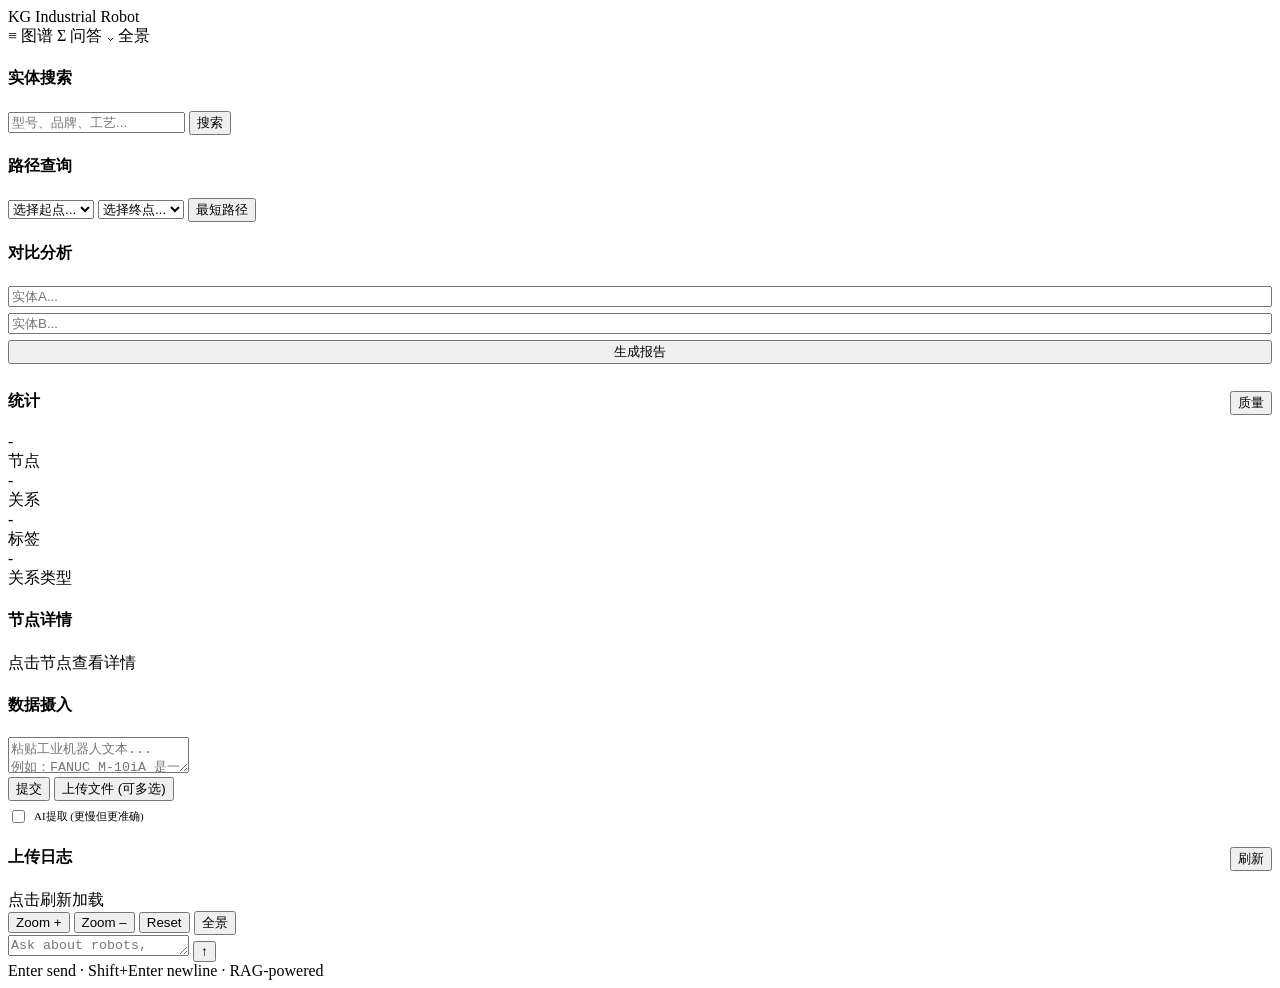
==== commit 9e6493f7: "feat: v2.1 重大更新 — 本地化部署、混合检索、语义推理、质量评估、批量上传 ## 作者 Kim_ziyi  ## 核心架构变更  ### Neo4j 本地化部署 - 从 Neo4j Aur" ====
--- a/ui/index.html
+++ b/ui/index.html
@@ -26,13 +26,13 @@
 
   <nav>
     <a class="active" data-view="graph" onclick="switchView('graph')">
-      <span class="nav-icon">&#x2261;</span> Graph
+      <span class="nav-icon">&#x2261;</span> 图谱
     </a>
     <a data-view="chat" onclick="switchView('chat')">
-      <span class="nav-icon">&Sigma;</span> Q&A
+      <span class="nav-icon">&Sigma;</span> 问答
     </a>
     <a data-view="graph" onclick="switchView('graph'); setTimeout(loadFullGraph, 100)">
-      <span class="nav-icon">&#x2304;</span> Full View
+      <span class="nav-icon">&#x2304;</span> 全景
     </a>
   </nav>
 
@@ -40,78 +40,78 @@
 
     <!-- Search -->
     <div class="side-panel">
-      <h4>Search Entities</h4>
+      <h4>实体搜索</h4>
       <div class="side-search">
-        <input type="text" id="searchInput" placeholder="Model, brand, process..."
+        <input type="text" id="searchInput" placeholder="型号、品牌、工艺..."
                onkeydown="if(event.key==='Enter')searchEntities()" />
-        <button onclick="searchEntities()">Search</button>
+        <button onclick="searchEntities()">搜索</button>
       </div>
       <div class="node-list" id="searchResults" style="margin-top:8px;"></div>
     </div>
 
     <!-- Path -->
     <div class="side-panel">
-      <h4>Path Query</h4>
+      <h4>路径查询</h4>
       <div class="path-finder">
         <select id="pathSource" onchange="updatePathTarget()">
-          <option value="">Select start...</option>
+          <option value="">选择起点...</option>
         </select>
         <select id="pathTarget">
-          <option value="">Select target...</option>
+          <option value="">选择终点...</option>
         </select>
-        <button onclick="findPath()">Shortest Path</button>
+        <button onclick="findPath()">最短路径</button>
       </div>
     </div>
 
     <!-- Compare -->
     <div class="side-panel">
-      <h4>Compare</h4>
+      <h4>对比分析</h4>
       <div style="display:flex;flex-direction:column;gap:6px;">
-        <input type="text" id="compareA" placeholder="Entity A..." />
-        <input type="text" id="compareB" placeholder="Entity B..." />
-        <button onclick="compareEntities()" class="btn-secondary">Generate Report</button>
+        <input type="text" id="compareA" placeholder="实体A..." />
+        <input type="text" id="compareB" placeholder="实体B..." />
+        <button onclick="compareEntities()" class="btn-secondary">生成报告</button>
       </div>
       <div id="compareResult" style="margin-top:6px;font-size:11px;color:var(--text-dim);max-height:186px;overflow-y:auto;line-height:1.7;"></div>
     </div>
 
     <!-- Stats -->
     <div class="side-panel">
-      <h4>Stats <button class="refresh-logs-btn" onclick="loadQuality()" style="float:right;">Quality</button></h4>
+      <h4>统计 <button class="refresh-logs-btn" onclick="loadQuality()" style="float:right;">质量</button></h4>
       <div class="stats-grid">
-        <div class="stat-cell"><div class="val" id="statNodes">-</div><div class="lbl">Nodes</div></div>
-        <div class="stat-cell"><div class="val" id="statRels">-</div><div class="lbl">Rels</div></div>
-        <div class="stat-cell"><div class="val" id="statLabels">-</div><div class="lbl">Labels</div></div>
-        <div class="stat-cell"><div class="val" id="statRelTypes">-</div><div class="lbl">Rel Types</div></div>
+        <div class="stat-cell"><div class="val" id="statNodes">-</div><div class="lbl">节点</div></div>
+        <div class="stat-cell"><div class="val" id="statRels">-</div><div class="lbl">关系</div></div>
+        <div class="stat-cell"><div class="val" id="statLabels">-</div><div class="lbl">标签</div></div>
+        <div class="stat-cell"><div class="val" id="statRelTypes">-</div><div class="lbl">关系类型</div></div>
       </div>
     </div>
 
     <!-- Node Detail -->
     <div class="side-panel">
-      <h4>Node Detail</h4>
-      <div id="nodeDetail">Click a node to inspect</div>
+      <h4>节点详情</h4>
+      <div id="nodeDetail">点击节点查看详情</div>
     </div>
 
     <!-- Ingest -->
     <div class="side-panel">
-      <h4>Data Ingest</h4>
+      <h4>数据摄入</h4>
       <div class="ingest-area">
-        <textarea id="ingestText" placeholder="Paste industrial robot text...&#10;e.g. FANUC M-10iA is a 6-axis arc welding robot, 10kg payload, 1420mm reach, 0.03mm repeatability"></textarea>
+        <textarea id="ingestText" placeholder="粘贴工业机器人文本...&#10;例如：FANUC M-10iA 是一款6轴弧焊机器人，10kg负载，1420mm臂展，0.03mm重复定位精度"></textarea>
         <div class="ingest-actions">
-          <button class="btn-primary" onclick="ingestText()">Submit</button>
-          <button class="btn-secondary" onclick="document.getElementById('ingestFile').click()">Upload File</button>
+          <button class="btn-primary" onclick="ingestText()">提交</button>
+          <button class="btn-secondary" onclick="document.getElementById('ingestFile').click()">上传文件 (可多选)</button>
         </div>
         <label style="display:flex;align-items:center;gap:6px;margin-top:6px;font-size:11px;color:var(--text-dim);cursor:pointer">
-          <input type="checkbox" id="ingestUseLLM" style="accent-color:var(--accent)" /> AI extraction (slower, more accurate)
+          <input type="checkbox" id="ingestUseLLM" style="accent-color:var(--accent)" /> AI提取 (更慢但更准确)
         </label>
-        <input type="file" id="ingestFile" accept=".csv,.pdf,.txt,.md,.dwg,.dxf,.step,.stp,.igs,.iges" onchange="ingestFile(this)" style="display:none" />
+        <input type="file" id="ingestFile" accept=".csv,.pdf,.txt,.md,.dwg,.dxf,.step,.stp,.igs,.iges" multiple onchange="ingestFile(this)" style="display:none" />
         <div class="ingest-status" id="ingestStatus"></div>
       </div>
     </div>
 
     <!-- Upload Log -->
     <div class="side-panel">
-      <h4>Upload Log <button class="refresh-logs-btn" onclick="loadIngestLogs()" style="float:right;">Refresh</button></h4>
-      <div class="log-list" id="logList">Click refresh to load</div>
+      <h4>上传日志 <button class="refresh-logs-btn" onclick="loadIngestLogs()" style="float:right;">刷新</button></h4>
+      <div class="log-list" id="logList">点击刷新加载</div>
     </div>
 
   </div>
@@ -132,7 +132,7 @@
       <button onclick="zoomIn()">Zoom +</button>
       <button onclick="zoomOut()">Zoom –</button>
       <button onclick="resetZoom()">Reset</button>
-      <button onclick="loadFullGraph()">Full</button>
+      <button onclick="loadFullGraph()">全景</button>
     </div>
     <div class="graph-legend" id="legend"></div>
   </div>
@@ -155,10 +155,10 @@
 <!-- ============================================================
      SCRIPTS
      ============================================================ -->
-<script src="/js/shared.js"></script>
-<script src="/js/graph.js"></script>
-<script src="/js/chat.js"></script>
-<script src="/js/ingest.js"></script>
+<script src="/js/shared.js?v=4"></script>
+<script src="/js/graph.js?v=4"></script>
+<script src="/js/chat.js?v=4"></script>
+<script src="/js/ingest.js?v=4"></script>
 
 <script>
 /* ---- View Switching ---- */
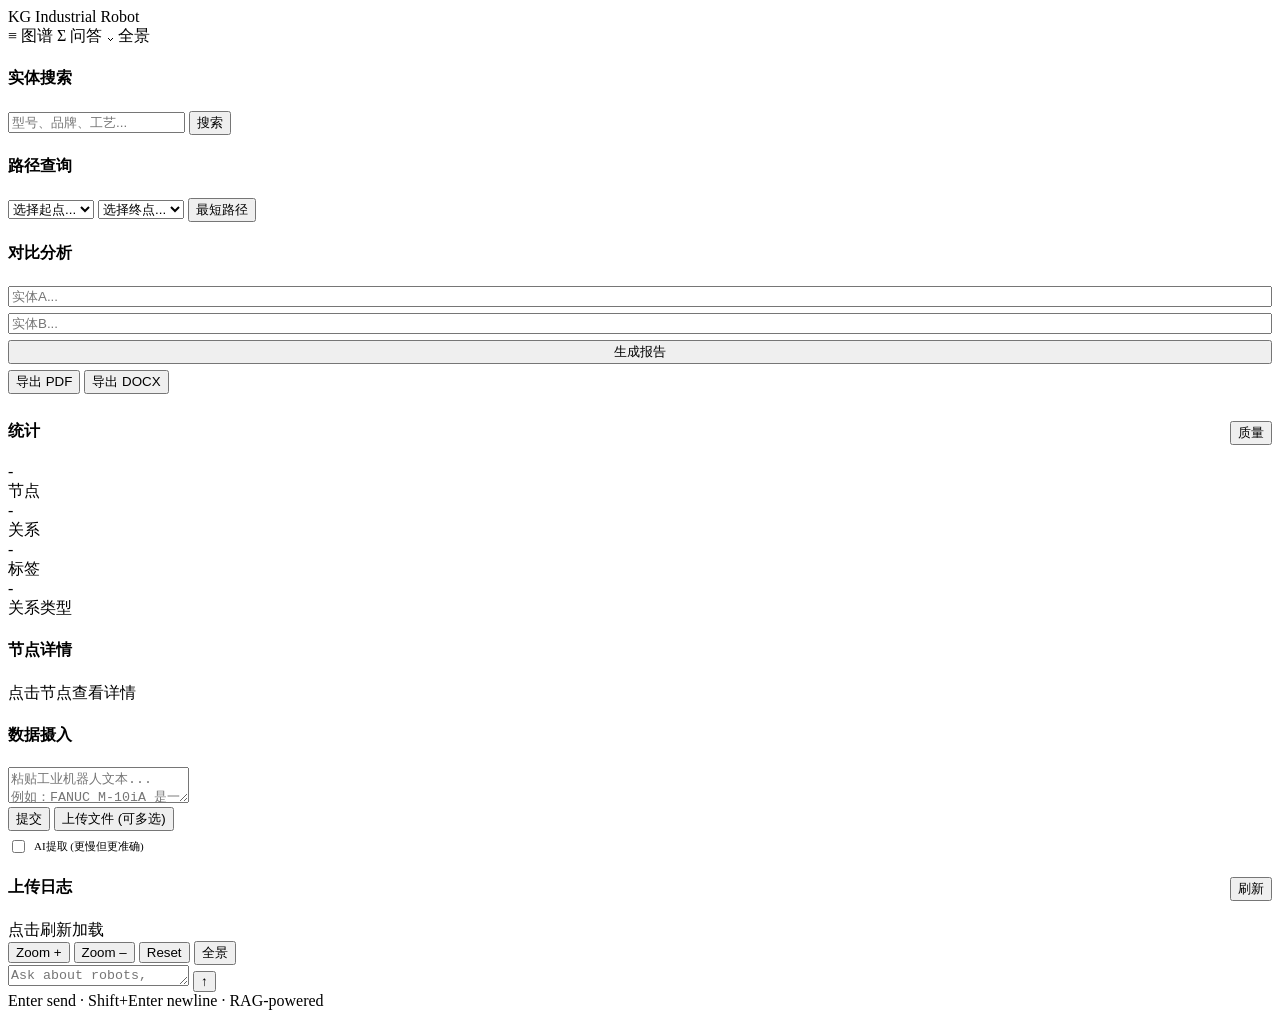
==== commit f9fed6af: "@ feat: v2.2 — 4-tier extraction funnel, GraphRAG, PDF/DOCX export, security, quality **4-tier extra" ====
--- a/ui/index.html
+++ b/ui/index.html
@@ -70,6 +70,10 @@
         <input type="text" id="compareA" placeholder="实体A..." />
         <input type="text" id="compareB" placeholder="实体B..." />
         <button onclick="compareEntities()" class="btn-secondary">生成报告</button>
+        <div class="compare-export-row">
+          <button id="compare-export-pdf" onclick="exportPdf()" class="btn-export">导出 PDF</button>
+          <button id="compare-export-docx" onclick="exportDocx()" class="btn-export">导出 DOCX</button>
+        </div>
       </div>
       <div id="compareResult" style="margin-top:6px;font-size:11px;color:var(--text-dim);max-height:186px;overflow-y:auto;line-height:1.7;"></div>
     </div>
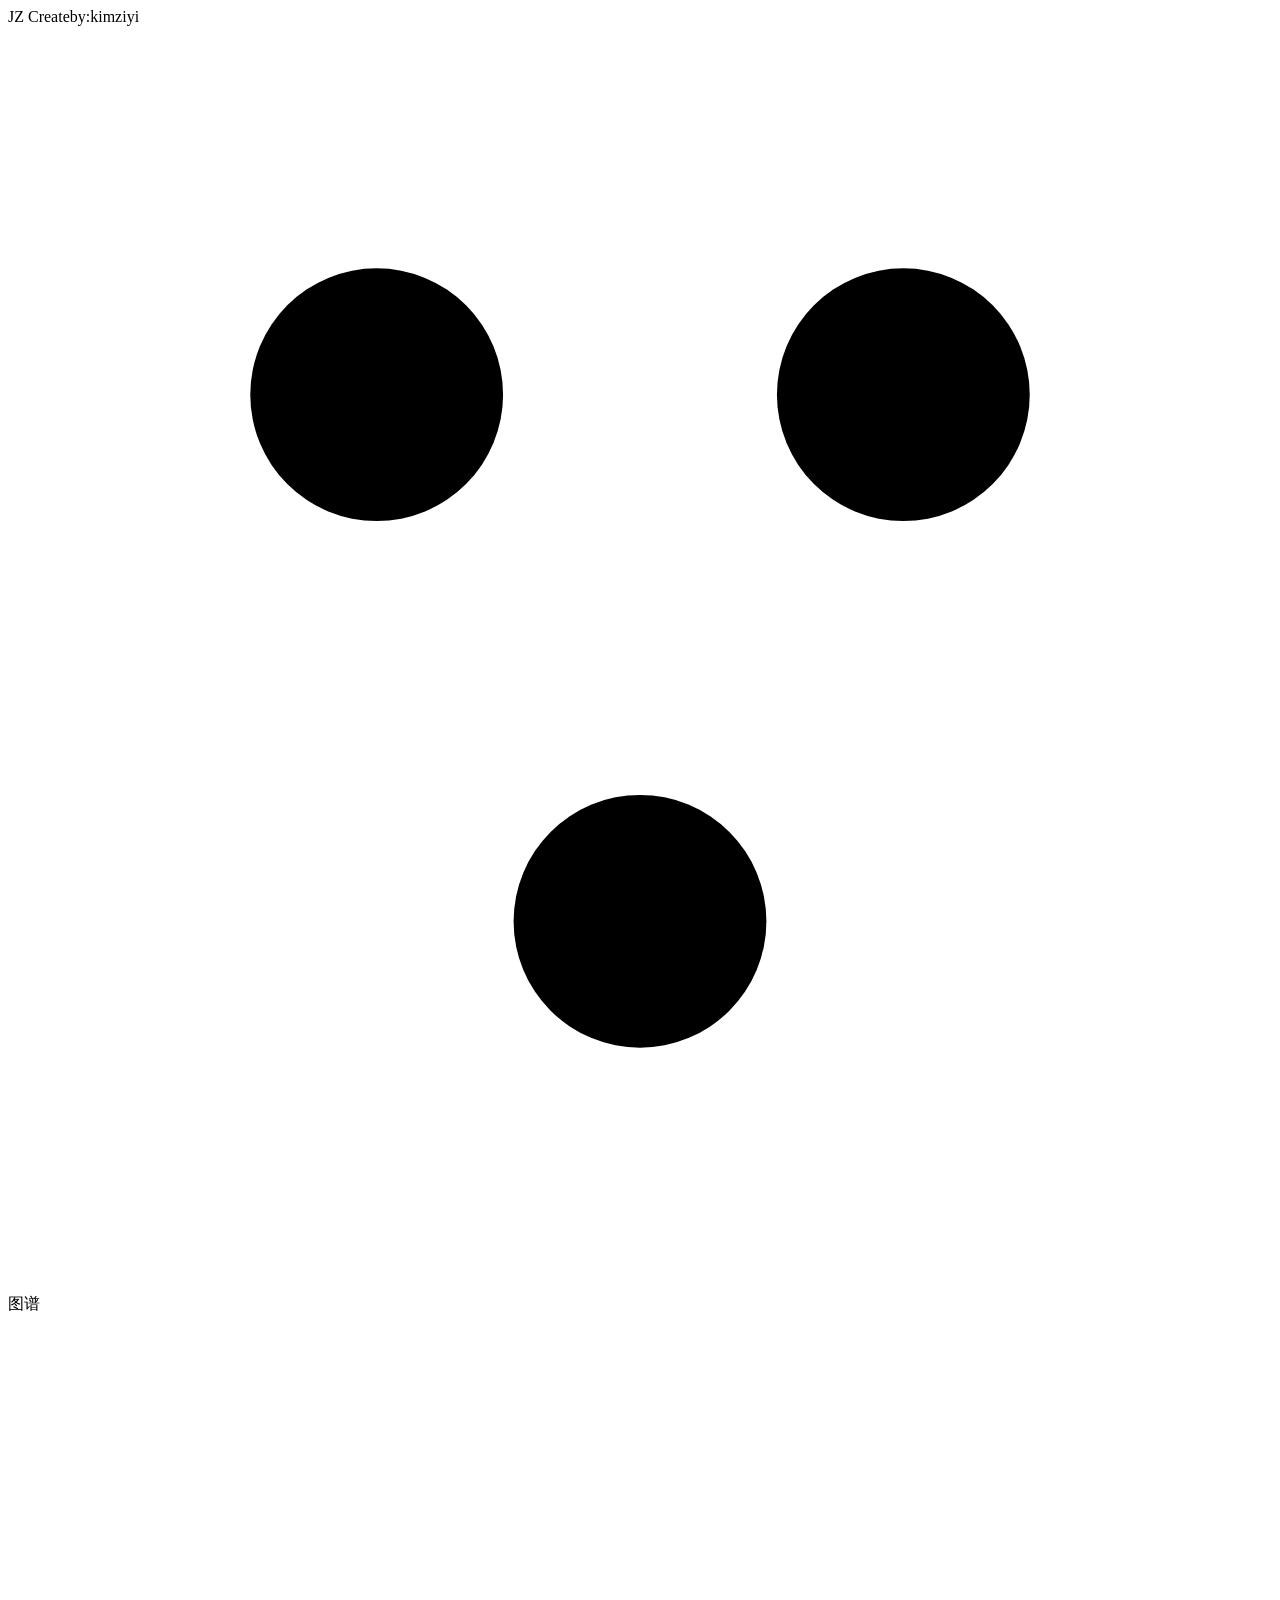
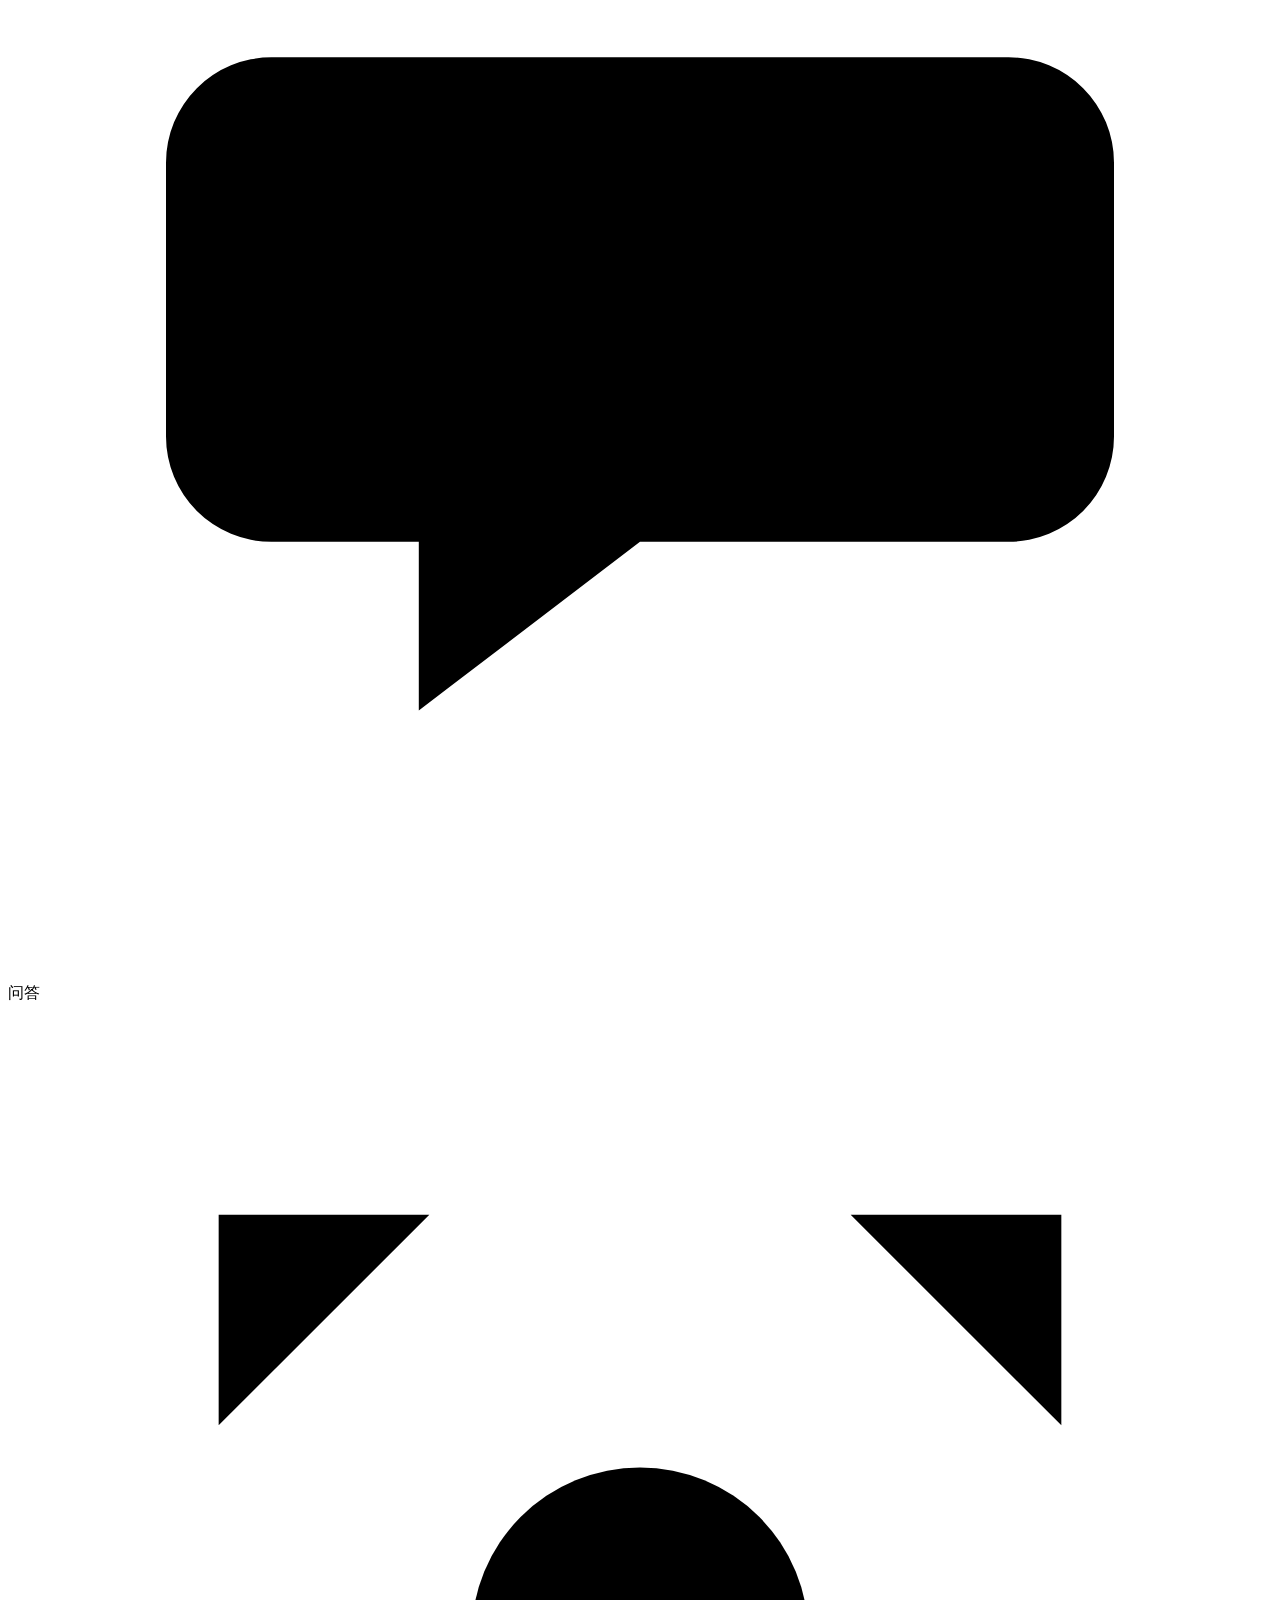
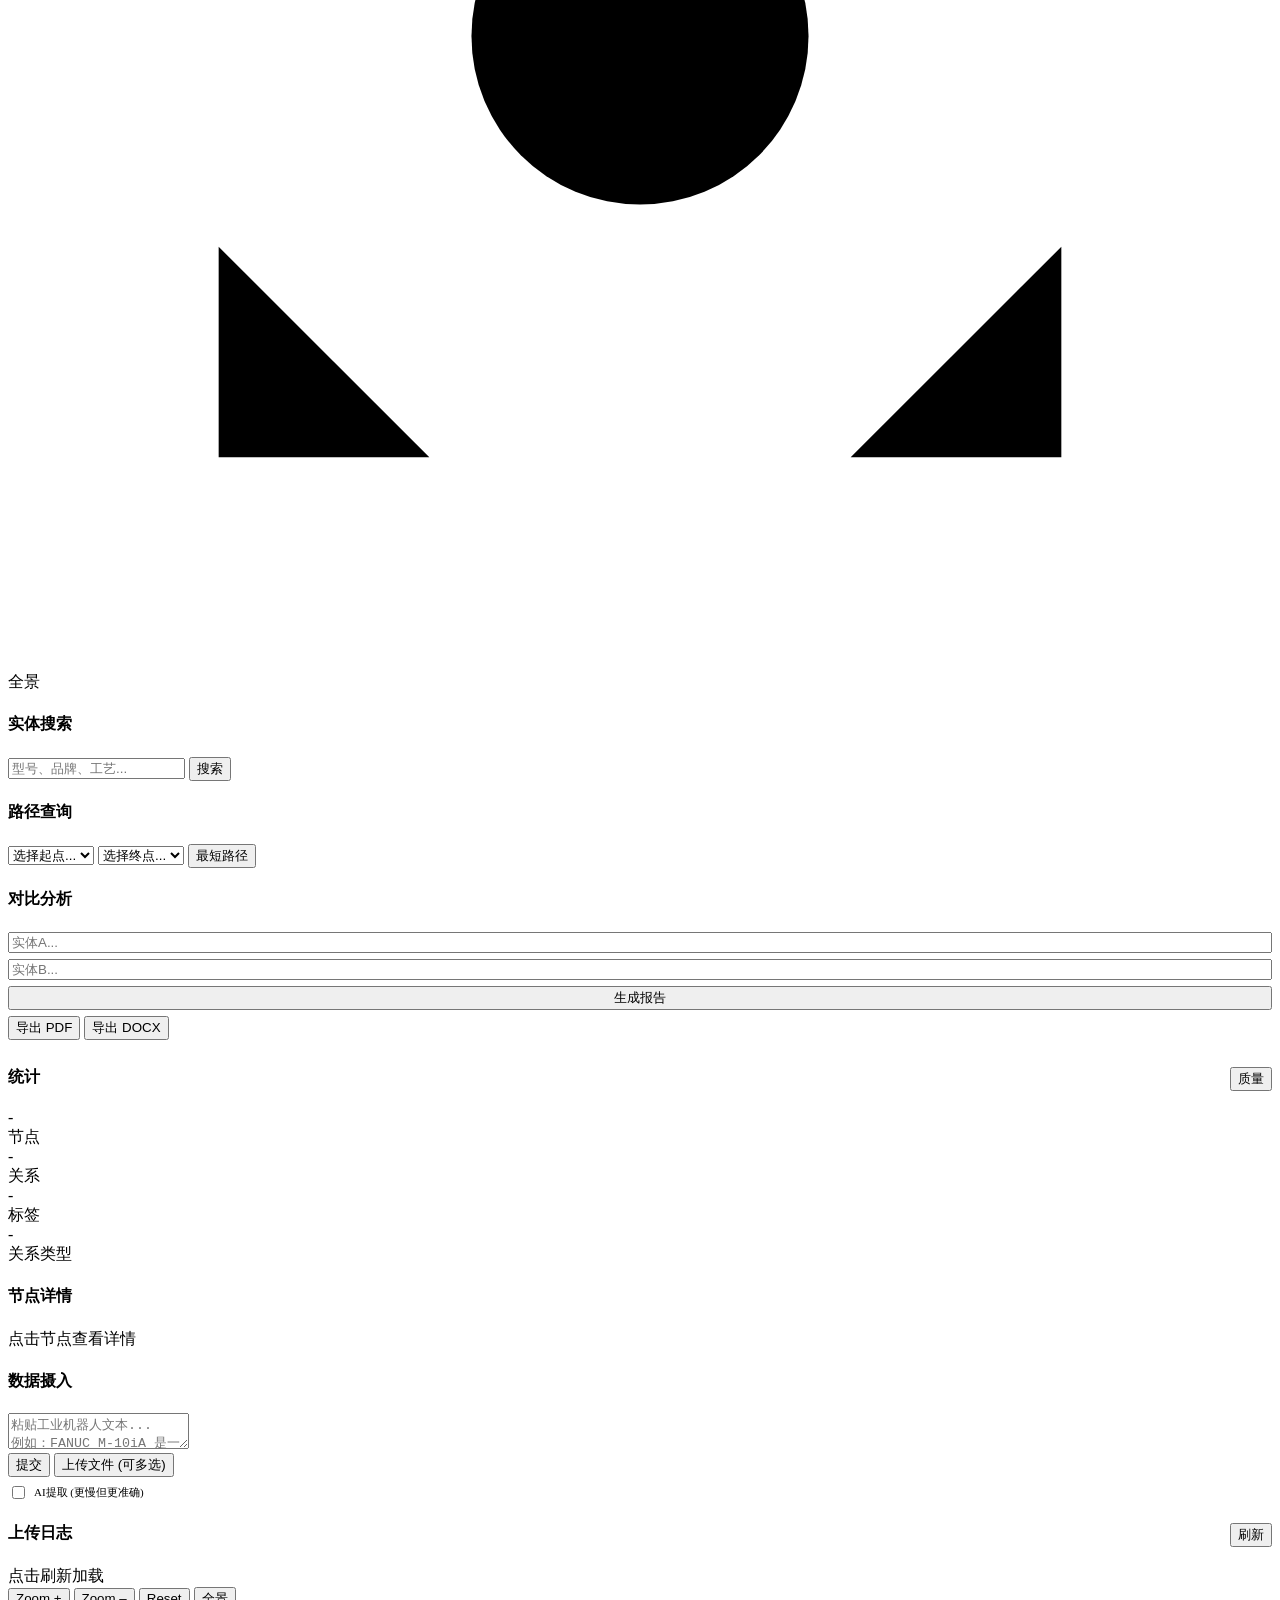
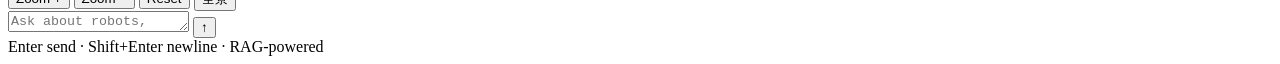
==== commit 68182381: "feat: v2.3 startup, CAD ingest, and local resilience - add Windows one-click startup scripts and ric" ====
--- a/ui/index.html
+++ b/ui/index.html
@@ -3,7 +3,7 @@
 <head>
 <meta charset="UTF-8">
 <meta name="viewport" content="width=device-width, initial-scale=1.0">
-<title>工业机器人知识图谱 — Industrial Robot KG</title>
+<title>工业机器人知识图谱 — KIMZIYI</title>
 
 <!-- D3.js -->
 <script src="https://cdn.bootcdn.net/ajax/libs/d3/7.9.0/d3.min.js"></script>
@@ -19,20 +19,26 @@
      ============================================================ -->
 <div id="sidebar">
   <div class="brand">
-    <span class="brand-mark">KG</span>
+    <span class="brand-mark">JZ</span>
     <span class="brand-divider"></span>
-    <span class="brand-sub">Industrial Robot</span>
+    <span class="brand-sub">Createby:kimziyi</span>
   </div>
 
   <nav>
     <a class="active" data-view="graph" onclick="switchView('graph')">
-      <span class="nav-icon">&#x2261;</span> 图谱
+      <span class="nav-icon nav-icon-graph" aria-hidden="true">
+        <svg viewBox="0 0 24 24"><circle cx="7" cy="7" r="2.4"></circle><circle cx="17" cy="7" r="2.4"></circle><circle cx="12" cy="17" r="2.4"></circle><path d="M9.2 7h5.6M8.2 9.1l2.6 5.7M15.8 9.1l-2.6 5.7"></path></svg>
+      </span> 图谱
     </a>
     <a data-view="chat" onclick="switchView('chat')">
-      <span class="nav-icon">&Sigma;</span> 问答
+      <span class="nav-icon nav-icon-chat" aria-hidden="true">
+        <svg viewBox="0 0 24 24"><path d="M5 6.5h14a2 2 0 0 1 2 2v5.2a2 2 0 0 1-2 2H12l-4.2 3.2v-3.2H5a2 2 0 0 1-2-2V8.5a2 2 0 0 1 2-2Z"></path><path d="M8 10h8M8 13h5"></path></svg>
+      </span> 问答
     </a>
     <a data-view="graph" onclick="switchView('graph'); setTimeout(loadFullGraph, 100)">
-      <span class="nav-icon">&#x2304;</span> 全景
+      <span class="nav-icon nav-icon-overview" aria-hidden="true">
+        <svg viewBox="0 0 24 24"><path d="M4 8V4h4M16 4h4v4M20 16v4h-4M8 20H4v-4"></path><circle cx="12" cy="12" r="3.2"></circle><path d="M12 5.5v2.2M18.5 12h-2.2M12 18.5v-2.2M5.5 12h2.2"></path></svg>
+      </span> 全景
     </a>
   </nav>
 
@@ -183,7 +189,7 @@
     graphView.classList.remove('hidden');
     chatView.classList.remove('visible');
     graphPanels.classList.add('visible');
-    if (!_graphInit) { initGraph(); _graphInit = true; loadStats(); }
+    if (!_graphInit) { ensureGraphInitialized(); }
     setTimeout(() => {
       if (simulation) { simulation.alpha(0.1).restart(); }
       const cw = document.getElementById('graph-container').clientWidth;
@@ -194,10 +200,24 @@
 }
 
 /* ---- Init ---- */
-initGraph(); _graphInit = true;
-loadStats();
-loadIngestLogs();
-setTimeout(loadFullGraph, 300);
+let _graphInitPromise = null;
+function ensureGraphInitialized() {
+  if (_graphInit) return Promise.resolve();
+  if (_graphInitPromise) return _graphInitPromise;
+  _graphInitPromise = loadGraphSchemaMetadata().finally(() => {
+    if (!_graphInit) {
+      initGraph();
+      _graphInit = true;
+      loadStats();
+    }
+  });
+  return _graphInitPromise;
+}
+
+ensureGraphInitialized().then(() => {
+  loadIngestLogs();
+  setTimeout(loadFullGraph, 300);
+});
 </script>
 
 </body>
